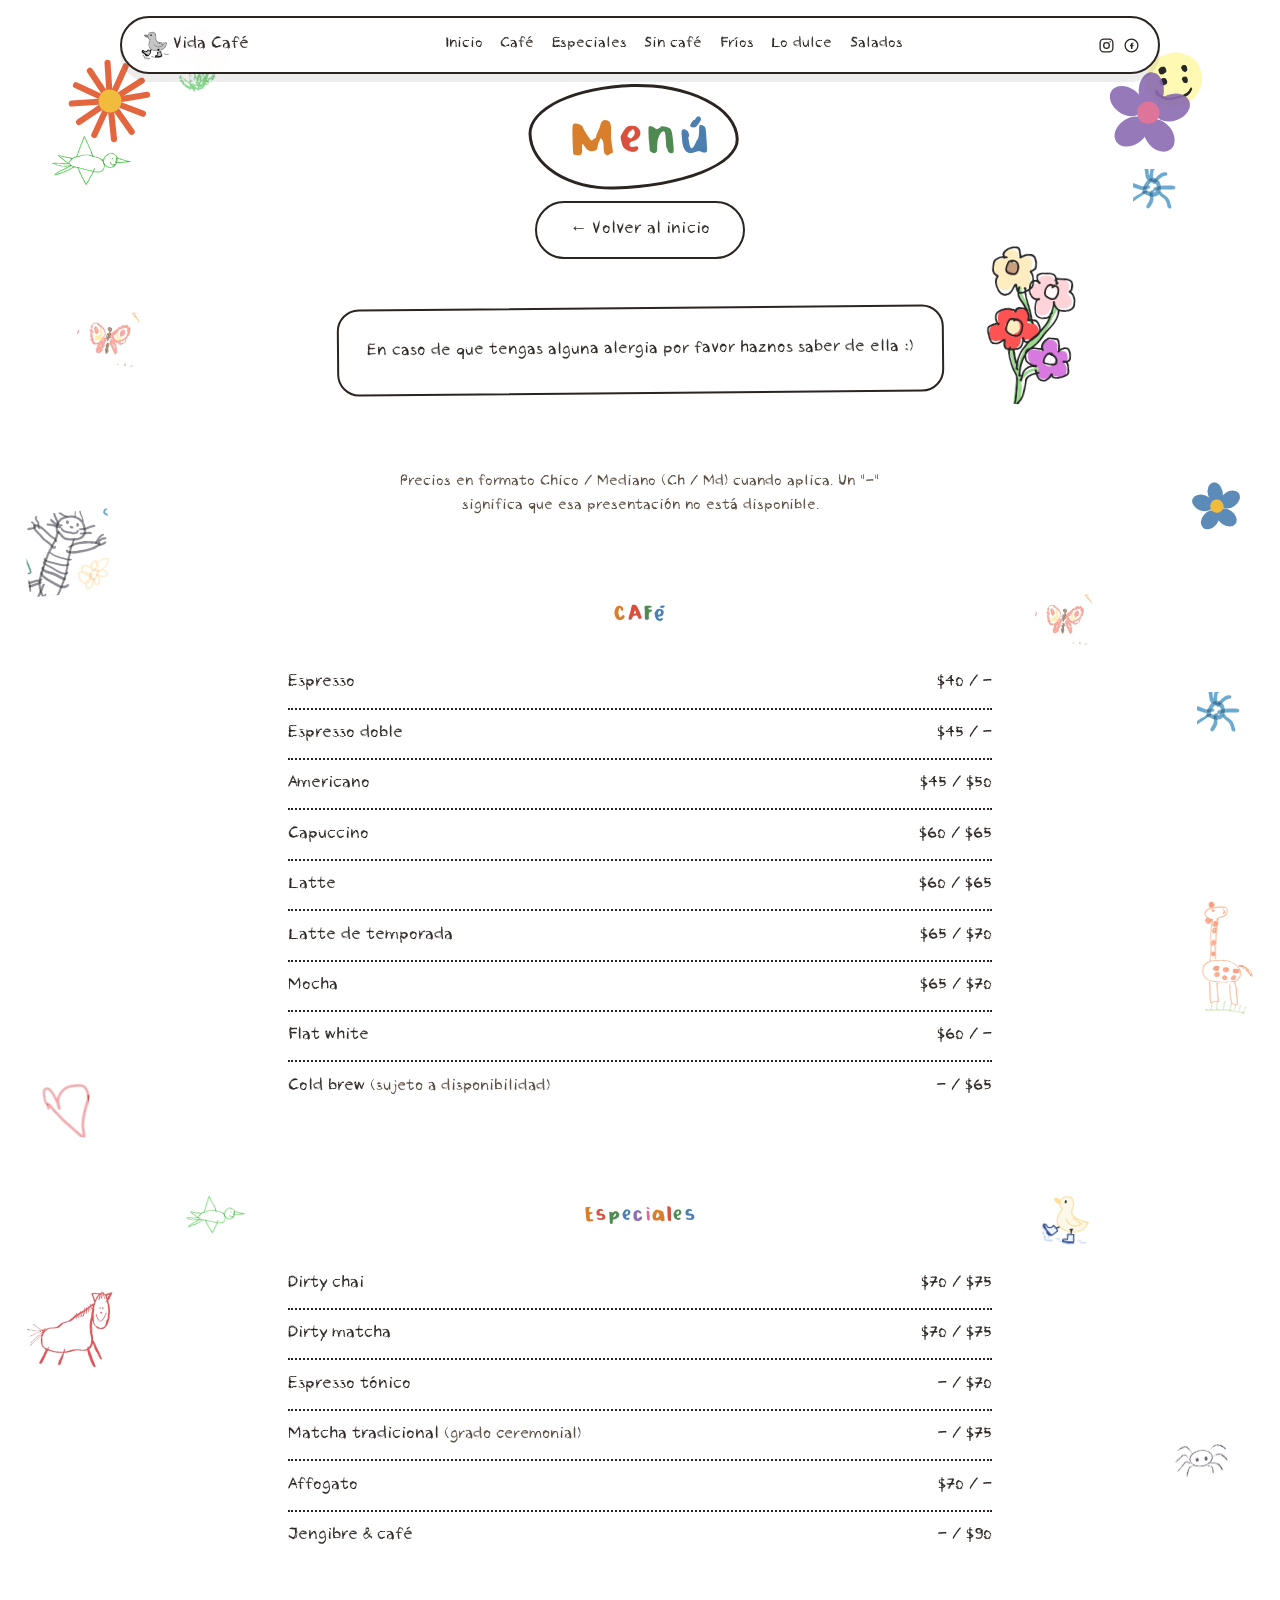
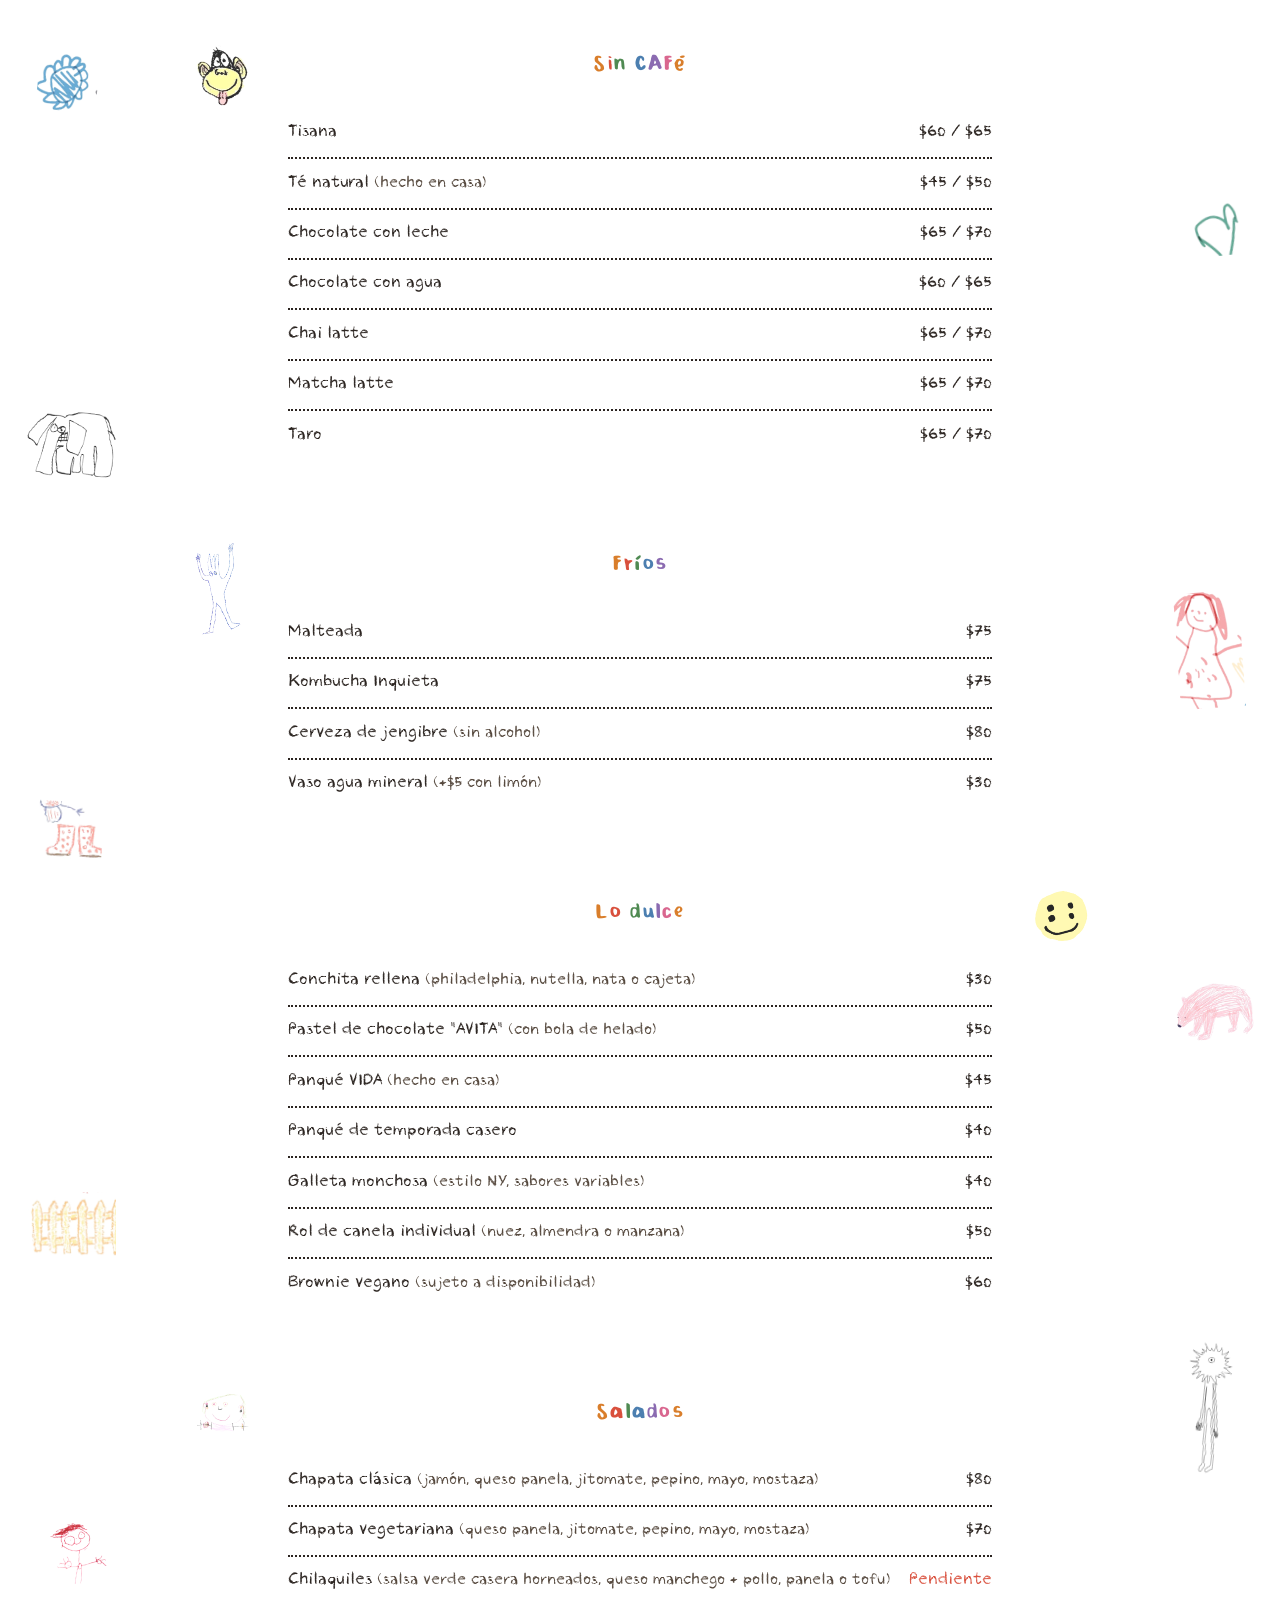
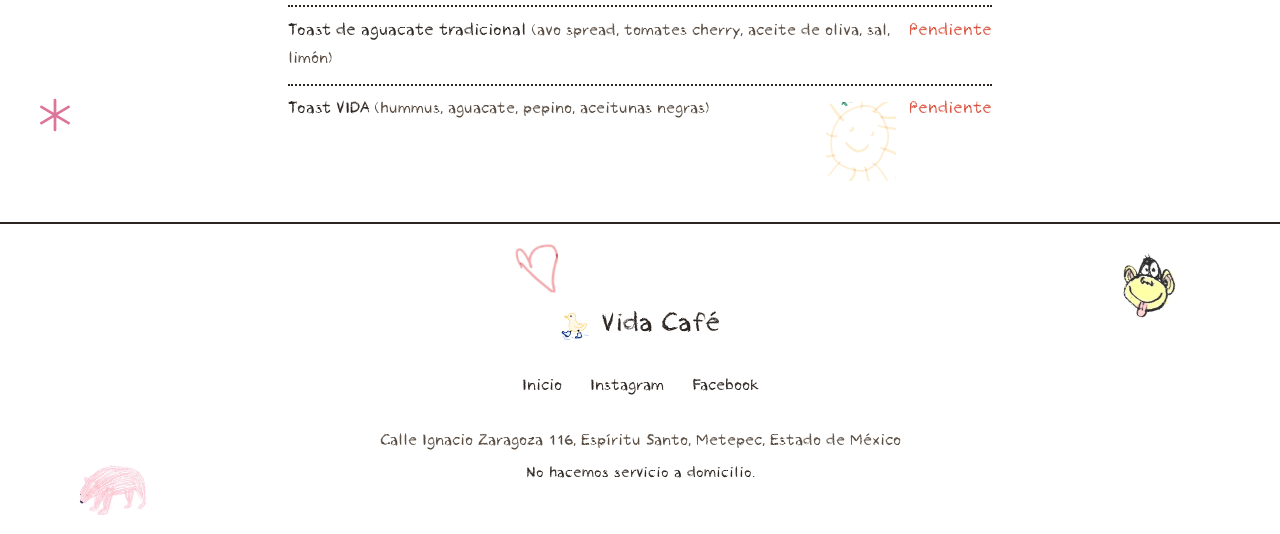
==== menu.html @ b2fe5517 "Primer commit: estructura inicial Vida Café" ====
<!DOCTYPE html>
<html lang="es-MX">
<head>
  <meta charset="UTF-8">
  <meta name="viewport" content="width=device-width, initial-scale=1.0">
  <title>Menú — Vida Café</title>
  <meta name="description" content="Menú completo de Vida Café: café de especialidad, especiales, opciones sin café, bebidas frías, postres y salados en Metepec.">

  <!-- PENDIENTE: actualizar canonical/og:url con el dominio final de Cloudflare Pages -->
  <link rel="canonical" href="https://vidacafe.pages.dev/menu.html">

  <meta property="og:type" content="website">
  <meta property="og:site_name" content="Vida Café">
  <meta property="og:title" content="Menú — Vida Café">
  <meta property="og:description" content="Café de especialidad, especiales, opciones sin café, bebidas frías, postres y salados en Metepec.">
  <meta property="og:url" content="https://vidacafe.pages.dev/menu.html">
  <meta property="og:image" content="https://vidacafe.pages.dev/images/og-preview.jpg">
  <meta property="og:image:width" content="1200">
  <meta property="og:image:height" content="630">
  <meta property="og:locale" content="es_MX">

  <meta name="twitter:card" content="summary_large_image">
  <meta name="twitter:title" content="Menú — Vida Café">
  <meta name="twitter:description" content="Café de especialidad, especiales, opciones sin café, bebidas frías, postres y salados en Metepec.">
  <meta name="twitter:image" content="https://vidacafe.pages.dev/images/og-preview.jpg">

  <link rel="icon" type="image/png" href="images/favicon-pato.png">
  <!-- Precarga de las fuentes locales criticas (cuerpo y titulares) para que
       no se vean un instante con la fuente genérica del sistema antes de
       cargar — ver font-display:block en style.css. -->
  <link rel="preload" href="fonts/CrayonHandRegular2016Demo.ttf" as="font" type="font/ttf" crossorigin>
  <link rel="preload" href="fonts/BoldCrayola-Regular.ttf" as="font" type="font/ttf" crossorigin>
  <link rel="preconnect" href="https://fonts.googleapis.com">
  <link rel="preconnect" href="https://fonts.gstatic.com" crossorigin>
  <link href="https://fonts.googleapis.com/css2?family=Patrick+Hand&family=Permanent+Marker&display=swap" rel="stylesheet">
  <link rel="stylesheet" href="style.css">
</head>
<body>

  <!-- ============ HEADER (nav de categorías del menú) ============ -->
  <header class="site-header" id="site-header">
    <div class="header-inner">
      <a href="index.html" class="logo">
        <img src="images/header-pato-color.png" alt="" class="logo-mark">
        Vida Café
      </a>

      <nav class="main-nav categories-nav" id="main-nav" aria-label="Navegación del menú">
        <ul>
          <li><a href="index.html">Inicio</a></li>
          <li><a href="#cafe">Café</a></li>
          <li><a href="#especiales">Especiales</a></li>
          <li><a href="#sin-cafe">Sin café</a></li>
          <li><a href="#frios">Fríos</a></li>
          <li><a href="#dulce">Lo dulce</a></li>
          <li><a href="#salados">Salados</a></li>
        </ul>
      </nav>

      <nav class="header-social" aria-label="Redes sociales">
        <a href="https://www.instagram.com/vidacafemetepec/" target="_blank" rel="noopener" aria-label="Instagram">
          <svg viewBox="0 0 24 24" fill="none" stroke="currentColor" stroke-width="1.8"><rect x="3" y="3" width="18" height="18" rx="5"/><circle cx="12" cy="12" r="4"/><circle cx="17.3" cy="6.7" r="1" fill="currentColor" stroke="none"/></svg>
        </a>
        <!-- PENDIENTE: confirmar URL exacta de la página de Facebook "Vida Café" -->
        <a href="https://www.facebook.com/vidacafemetepec" target="_blank" rel="noopener" aria-label="Facebook">
          <svg viewBox="0 0 24 24" fill="none" stroke="currentColor" stroke-width="1.8"><circle cx="12" cy="12" r="9"/><path d="M13.8 8.2h-1.3c-.7 0-1.2.5-1.2 1.2v1.6H9.9v2h1.4V17h2v-4h1.4l.2-2h-1.6V9.7c0-.3.2-.5.5-.5h1.1V8.2z" fill="currentColor" stroke="none"/></svg>
        </a>
      </nav>

      <button class="nav-toggle categories-toggle" id="nav-toggle" aria-label="Abrir menú de navegación" aria-expanded="false" aria-controls="main-nav">
        <span></span><span></span><span></span>
      </button>
    </div>
  </header>

  <main>

    <!-- ============ PORTADA DEL MENÚ ============ -->
    <header class="menu-cover">
      <svg class="hero-decor hero-decor--flower-1" viewBox="0 0 120 120" aria-hidden="true">
        <g stroke="#e0562b" stroke-width="8" stroke-linecap="round">
          <line x1="60" y1="60" x2="109" y2="57"/>
          <line x1="60" y1="60" x2="101" y2="81"/>
          <line x1="60" y1="60" x2="84" y2="103"/>
          <line x1="60" y1="60" x2="60" y2="110"/>
          <line x1="60" y1="60" x2="35" y2="102"/>
          <line x1="60" y1="60" x2="17" y2="83"/>
          <line x1="60" y1="60" x2="10" y2="58"/>
          <line x1="60" y1="60" x2="18" y2="35"/>
          <line x1="60" y1="60" x2="38" y2="18"/>
          <line x1="60" y1="60" x2="62" y2="10"/>
          <line x1="60" y1="60" x2="85" y2="17"/>
          <line x1="60" y1="60" x2="104" y2="38"/>
        </g>
        <circle cx="60" cy="60" r="15" fill="#f0b429"/>
      </svg>
      <svg class="hero-decor hero-decor--flower-2" viewBox="0 0 120 120" aria-hidden="true">
        <g fill="#8b6bb1">
          <ellipse cx="60" cy="26" rx="18" ry="26" transform="rotate(-6 60 26)"/>
          <ellipse cx="93" cy="46" rx="19" ry="26" transform="rotate(62 93 46)"/>
          <ellipse cx="80" cy="88" rx="19" ry="26" transform="rotate(132 80 88)"/>
          <ellipse cx="40" cy="88" rx="19" ry="26" transform="rotate(-132 40 88)"/>
          <ellipse cx="27" cy="46" rx="19" ry="26" transform="rotate(-62 27 46)"/>
        </g>
        <circle cx="60" cy="58" r="16" fill="#d9678f"/>
      </svg>
      <img src="images/doodle-flores-rojas.png" alt="" class="site-doodle" style="top:6%; left:12%; width:80px; transform:rotate(-6deg);">
      <img src="images/doodle-ramo-flores.png" alt="" class="site-doodle" style="bottom:4%; right:16%; width:90px; transform:rotate(6deg);">
      <img src="images/doodle-carita-feliz.png" alt="" class="site-doodle" style="top:12%; right:6%; width:60px; transform:rotate(-4deg);">
      <img src="images/doodle-mariposa.png" alt="" class="site-doodle" style="bottom:14%; left:6%; width:60px; transform:rotate(8deg);">
      <img src="images/doodle-pajaro2.png" alt="" class="site-doodle" style="top:32%; left:4%; width:80px; transform:rotate(-3deg);">
      <img src="images/doodle-estrella-azul.png" alt="" class="site-doodle" style="top:40%; right:8%; width:45px;">

      <h1>
        <span class="doodle-word doodle-color-a doodle-shape-3">Menú</span>
      </h1>
      <div class="menu-cover-actions">
        <a class="btn btn-secondary" href="index.html">← Volver al inicio</a>
      </div>

      <div class="callout">
        En caso de que tengas alguna alergia por favor haznos saber de ella :)
      </div>
    </header>

    <!-- ============ MENÚ COMPLETO ============ -->
    <section class="menu">

      <svg class="menu-decor menu-decor--flower" viewBox="0 0 120 120" aria-hidden="true">
        <g fill="#4c7fb0">
          <ellipse cx="60" cy="26" rx="18" ry="26" transform="rotate(-6 60 26)"/>
          <ellipse cx="93" cy="46" rx="19" ry="26" transform="rotate(62 93 46)"/>
          <ellipse cx="80" cy="88" rx="19" ry="26" transform="rotate(132 80 88)"/>
          <ellipse cx="40" cy="88" rx="19" ry="26" transform="rotate(-132 40 88)"/>
          <ellipse cx="27" cy="46" rx="19" ry="26" transform="rotate(-62 27 46)"/>
        </g>
        <circle cx="60" cy="58" r="16" fill="#f0b429"/>
      </svg>
      <svg class="menu-decor menu-decor--star" viewBox="0 0 50 50" fill="none" stroke="#d9678f" stroke-width="4" stroke-linecap="round" aria-hidden="true">
        <path d="M25,3 L25,47 M5,13 L45,37 M45,13 L5,37"/>
      </svg>
      <img src="images/doodle-gato-gris.png" alt="" class="site-doodle" style="top:3%; left:2%; width:85px; transform:rotate(-5deg);">
      <img src="images/doodle-estrella-azul.png" alt="" class="site-doodle" style="top:9%; right:3%; width:45px;">
      <img src="images/doodle-jirafa.png" alt="" class="site-doodle" style="top:16%; right:2%; width:60px; transform:rotate(4deg);">
      <img src="images/doodle-corazon-rojo.png" alt="" class="site-doodle" style="top:22%; left:3%; width:50px; transform:rotate(6deg);">
      <img src="images/doodle-caballo.png" alt="" class="site-doodle" style="top:29%; left:2%; width:90px; transform:rotate(-4deg);">
      <img src="images/doodle-arana.png" alt="" class="site-doodle" style="top:34%; right:4%; width:55px;">
      <img src="images/doodle-flor-azul.png" alt="" class="site-doodle" style="top:41%; left:3%; width:60px; transform:rotate(6deg);">
      <img src="images/doodle-corazon-verde.png" alt="" class="site-doodle" style="top:46%; right:3%; width:50px; transform:rotate(-6deg);">
      <img src="images/doodle-elefante.png" alt="" class="site-doodle" style="top:53%; left:2%; width:90px; transform:rotate(3deg);">
      <img src="images/doodle-nina2.png" alt="" class="site-doodle" style="top:59%; right:3%; width:65px; transform:rotate(-4deg);">
      <img src="images/doodle-botas.png" alt="" class="site-doodle" style="top:66%; left:3%; width:65px; transform:rotate(4deg);">
      <img src="images/doodle-oso.png" alt="" class="site-doodle" style="top:72%; right:2%; width:80px; transform:rotate(-5deg);">
      <img src="images/doodle-cerca.png" alt="" class="site-doodle" style="top:79%; left:2%; width:90px;">
      <img src="images/doodle-criatura-estrella.png" alt="" class="site-doodle" style="top:84%; right:4%; width:45px; transform:rotate(6deg);">
      <img src="images/doodle-autorretrato.png" alt="" class="site-doodle" style="top:90%; left:4%; width:55px; transform:rotate(-4deg);">
      <img src="images/doodle-sol.png" alt="" class="site-doodle" style="top:96%; right:30%; width:70px;">

      <p class="menu-legend">Precios en formato Chico / Mediano (Ch / Md) cuando aplica. Un "—" significa que esa presentación no está disponible.</p>

      <!-- CAFÉ -->
      <div class="menu-category" id="cafe">
        <img src="images/doodle-mariposa.png" alt="" class="site-doodle" style="top:-6px; right:-70px; width:55px; transform:rotate(6deg);">
        <h2>CAFé</h2>
        <ul class="menu-items">
          <li><span class="item-name">Espresso</span><span class="item-price">$40 / —</span></li>
          <li><span class="item-name">Espresso doble</span><span class="item-price">$45 / —</span></li>
          <li><span class="item-name">Americano</span><span class="item-price">$45 / $50</span></li>
          <li><span class="item-name">Capuccino</span><span class="item-price">$60 / $65</span></li>
          <li><span class="item-name">Latte</span><span class="item-price">$60 / $65</span></li>
          <li><span class="item-name">Latte de temporada</span><span class="item-price">$65 / $70</span></li>
          <li><span class="item-name">Mocha</span><span class="item-price">$65 / $70</span></li>
          <li><span class="item-name">Flat white</span><span class="item-price">$60 / —</span></li>
          <li><span class="item-name">Cold brew <em>(sujeto a disponibilidad)</em></span><span class="item-price">— / $65</span></li>
        </ul>
      </div>

      <!-- ESPECIALES -->
      <div class="menu-category" id="especiales">
        <img src="images/doodle-pajaro2.png" alt="" class="site-doodle" style="top:-4px; left:-75px; width:60px; transform:rotate(-6deg);">
        <img src="images/header-pato-color.png" alt="" class="site-doodle" style="top:-4px; right:-70px; width:48px; transform:rotate(8deg);">
        <h2>Especiales</h2>
        <ul class="menu-items">
          <li><span class="item-name">Dirty chai</span><span class="item-price">$70 / $75</span></li>
          <li><span class="item-name">Dirty matcha</span><span class="item-price">$70 / $75</span></li>
          <li><span class="item-name">Espresso tónico</span><span class="item-price">— / $70</span></li>
          <li><span class="item-name">Matcha tradicional <em>(grado ceremonial)</em></span><span class="item-price">— / $75</span></li>
          <li><span class="item-name">Affogato</span><span class="item-price">$70 / —</span></li>
          <li><span class="item-name">Jengibre &amp; café</span><span class="item-price">— / $90</span></li>
        </ul>
      </div>

      <!-- SIN CAFÉ -->
      <div class="menu-category" id="sin-cafe">
        <img src="images/doodle-changuito.png" alt="" class="site-doodle" style="top:-6px; left:-65px; width:55px; transform:rotate(-8deg);">
        <h2>Sin CAFé</h2>
        <ul class="menu-items">
          <li><span class="item-name">Tisana</span><span class="item-price">$60 / $65</span></li>
          <li><span class="item-name">Té natural <em>(hecho en casa)</em></span><span class="item-price">$45 / $50</span></li>
          <li><span class="item-name">Chocolate con leche</span><span class="item-price">$65 / $70</span></li>
          <li><span class="item-name">Chocolate con agua</span><span class="item-price">$60 / $65</span></li>
          <li><span class="item-name">Chai latte</span><span class="item-price">$65 / $70</span></li>
          <li><span class="item-name">Matcha latte</span><span class="item-price">$65 / $70</span></li>
          <li><span class="item-name">Taro</span><span class="item-price">$65 / $70</span></li>
        </ul>
      </div>

      <!-- FRÍOS -->
      <div class="menu-category" id="frios">
        <img src="images/doodle-criatura-azul.png" alt="" class="site-doodle" style="top:-4px; left:-70px; width:50px; transform:rotate(-4deg);">
        <h2>Fríos</h2>
        <ul class="menu-items">
          <li><span class="item-name">Malteada</span><span class="item-price">$75</span></li>
          <li><span class="item-name">Kombucha Inquieta</span><span class="item-price">$75</span></li>
          <li><span class="item-name">Cerveza de jengibre <em>(sin alcohol)</em></span><span class="item-price">$80</span></li>
          <li><span class="item-name">Vaso agua mineral <em>(+$5 con limón)</em></span><span class="item-price">$30</span></li>
        </ul>
      </div>

      <!-- LO DULCE / POSTRES -->
      <div class="menu-category" id="dulce">
        <img src="images/doodle-carita-feliz.png" alt="" class="site-doodle" style="top:-6px; right:-68px; width:55px; transform:rotate(-6deg);">
        <h2>Lo dulce</h2>
        <ul class="menu-items">
          <!-- PENDIENTE: confirmar precio conchita rellena ($25 o $30, dos fuentes distintas) -->
          <li><span class="item-name">Conchita rellena <em>(philadelphia, nutella, nata o cajeta)</em></span><span class="item-price">$30</span></li>
          <li><span class="item-name">Pastel de chocolate "AVITA" <em>(con bola de helado)</em></span><span class="item-price">$50</span></li>
          <li><span class="item-name">Panqué VIDA <em>(hecho en casa)</em></span><span class="item-price">$45</span></li>
          <li><span class="item-name">Panqué de temporada casero</span><span class="item-price">$40</span></li>
          <li><span class="item-name">Galleta monchosa <em>(estilo NY, sabores variables)</em></span><span class="item-price">$40</span></li>
          <li><span class="item-name">Rol de canela individual <em>(nuez, almendra o manzana)</em></span><span class="item-price">$50</span></li>
          <li><span class="item-name">Brownie vegano <em>(sujeto a disponibilidad)</em></span><span class="item-price">$60</span></li>
        </ul>
      </div>

      <!-- SALADOS -->
      <div class="menu-category" id="salados">
        <img src="images/doodle-retrato.png" alt="" class="site-doodle" style="top:-4px; left:-65px; width:55px; transform:rotate(4deg);">
        <h2>Salados</h2>
        <ul class="menu-items">
          <li><span class="item-name">Chapata clásica <em>(jamón, queso panela, jitomate, pepino, mayo, mostaza)</em></span><span class="item-price">$80</span></li>
          <li><span class="item-name">Chapata vegetariana <em>(queso panela, jitomate, pepino, mayo, mostaza)</em></span><span class="item-price">$70</span></li>
          <!-- PENDIENTE: precio Chilaquiles -->
          <li><span class="item-name">Chilaquiles <em>(salsa verde casera horneados, queso manchego + pollo, panela o tofu)</em></span><span class="item-price item-price--pending">Pendiente</span></li>
          <!-- PENDIENTE: precio Toast de aguacate tradicional -->
          <li><span class="item-name">Toast de aguacate tradicional <em>(avo spread, tomates cherry, aceite de oliva, sal, limón)</em></span><span class="item-price item-price--pending">Pendiente</span></li>
          <!-- PENDIENTE: precio Toast VIDA -->
          <li><span class="item-name">Toast VIDA <em>(hummus, aguacate, pepino, aceitunas negras)</em></span><span class="item-price item-price--pending">Pendiente</span></li>
        </ul>
      </div>

    </section>

  </main>

  <!-- ============ FOOTER ============ -->
  <footer class="site-footer">
    <img src="images/doodle-changuito.png" alt="" class="site-doodle" style="top:8%; right:8%; width:60px; transform:rotate(6deg);">
    <img src="images/doodle-oso.png" alt="" class="site-doodle" style="bottom:6%; left:6%; width:70px; transform:rotate(-4deg);">
    <img src="images/doodle-corazon-rojo.png" alt="" class="site-doodle" style="top:6%; left:40%; width:45px; transform:rotate(4deg);">
    <div class="footer-inner">
      <p class="footer-brand">
        <img src="images/header-pato-color.png" alt="" class="logo-mark">
        Vida Café
      </p>
      <nav class="footer-links" aria-label="Enlaces de contacto">
        <ul>
          <li><a href="index.html">Inicio</a></li>
          <li><a href="https://www.instagram.com/vidacafemetepec/" target="_blank" rel="noopener">Instagram</a></li>
          <li><a href="https://www.facebook.com/vidacafemetepec" target="_blank" rel="noopener">Facebook</a></li>
        </ul>
      </nav>
      <p class="footer-address">Calle Ignacio Zaragoza 116, Espíritu Santo, Metepec, Estado de México</p>
      <p class="footer-no-delivery">No hacemos servicio a domicilio.</p>
    </div>
  </footer>

  <script src="script.js"></script>
</body>
</html>
---- style.css ----
/* ==========================================================================
   VIDA CAFÉ — style.css
   Base: blanco y negro puro (fondo, botones, nav, texto, bordes).
   El color SOLO aparece en los dibujos (patos, flores, pinceles, salpicaduras
   de pintura) repartidos por la página — nunca en fondos de UI ni en letras.
   Tipografía: Bold Crayola para títulos/encabezados (h1, h2, h3) — contraste
   con Crayon Hand, que se usa en cuerpo, nav, botones y menú.
   Fallback de Crayon Hand: Patrick Hand (Google Fonts) — solo si no carga.
   Fallback de Bold Crayola: Permanent Marker (Google Fonts) — solo si no carga.
   ========================================================================== */

/* ---------- 0. FUENTES LOCALES ---------- */
@font-face {
  font-family: "Crayon Hand";
  src: url("fonts/CrayonHandRegular2016Demo.ttf") format("truetype");
  font-weight: 400;
  font-style: normal;
  font-display: block;
}

@font-face {
  font-family: "Crayon Kids";
  src: url("fonts/Crayon_Kids_1.ttf") format("truetype");
  font-weight: 400;
  font-style: normal;
  font-display: block;
}

/* La fuente demo "Crayon Hand" trae la coma, el punto y el signo de
   interrogación de cierre dibujados en blanco (glifo vacío, no ausente) —
   así que el navegador no activa el fallback automático para esos
   caracteres. Se parcha con una segunda cara de la MISMA familia,
   restringida por unicode-range, que toma esos glifos puntuales de
   Patrick Hand (mismo look "a mano"). El resto de la puntuación (¿ ! ; : '
   " ( ) & - — / %) sí viene dibujada en Crayon Hand y no se toca. */
@font-face {
  font-family: "Crayon Hand";
  src: url("fonts/PatrickHand-Regular.woff2") format("woff2");
  font-weight: 400;
  font-style: normal;
  font-display: block;
  unicode-range: U+002C, U+002E, U+003F;
}

@font-face {
  font-family: "Bold Crayola";
  src: url("fonts/BoldCrayola-Regular.ttf") format("truetype");
  font-weight: 400;
  font-style: normal;
  font-display: block;
}

/* ---------- 1. VARIABLES ---------- */
:root {
  /* Fondo: blanco puro en todo el sitio */
  --color-bg: #ffffff;
  --color-panel: #ffffff;
  --color-footer: #ffffff;
  --color-border: var(--color-ink);
  --color-hover: rgba(43, 36, 32, 0.06);

  /* Tinta */
  --color-ink: #2b2420;
  --color-ink-soft: #55483d;
  --color-line-blue: #2e6fd9;

  /* Tucurundi (mascota) — trazo azul petróleo, sin relleno */
  --duck-line: #2e6fd9;

  /* Acentos de crayón (bloques de titulares, flores, tarjetas) */
  --accent-yellow: #f0b429;
  --accent-orange: #d97e2b;
  --accent-red: #d9503d;
  --accent-green: #4f8a52;
  --accent-blue: #4c7fb0;
  --accent-purple: #8b6bb1;
  --accent-pink: #d9678f;

  /* Tipografía */
  --font-body: "Crayon Hand", "Patrick Hand", cursive;
  --font-display: "Bold Crayola", "Permanent Marker", cursive;
  --font-icon: "Crayon Kids", cursive;

  /* Espaciado */
  --space-xs: 0.5rem;
  --space-sm: 1rem;
  --space-md: 1.75rem;
  --space-lg: 3rem;
  --space-xl: 5rem;
  --space-2xl: 5.5rem;

  /* Layout */
  --content-max: 1180px;
  --header-gap: 1rem;
  --header-height: 54px;
  --header-clearance: calc(var(--header-height) + var(--header-gap) * 2 + 0.5rem);
  --radius: 10px;
  --radius-lg: 22px;
  --transition: 0.25s ease;
}

/* ---------- 2. RESET / BASE ---------- */
*, *::before, *::after { box-sizing: border-box; }

html {
  scroll-behavior: smooth;
  scroll-padding-top: var(--header-clearance);
}

body {
  margin: 0;
  font-family: var(--font-body);
  color: var(--color-ink);
  background: var(--color-bg);
  line-height: 1.6;
  -webkit-font-smoothing: antialiased;
}

img { max-width: 100%; display: block; }

svg { display: block; }

h1, h2, h3, h4 {
  font-family: var(--font-body);
  font-weight: 400;
  line-height: 1.2;
  margin: 0;
  color: var(--color-ink);
}

/* Titulares en Bold Crayola para que contrasten con Crayon Hand en el
   cuerpo — así ni el texto chico ni el grande se quedan en una sola
   tipografía. */
h1, h2, h3 {
  font-family: var(--font-display);
  font-weight: 400;
  letter-spacing: 0.01em;
}

/* Todos los títulos en Bold Crayola (incluido el del hero) se colorean letra
   por letra desde script.js — cada span.rainbow-letter define su color vía
   JS inline. El "Vida Café" del logo del header queda fuera a propósito:
   se deja en negro (var(--color-ink), heredado de .logo). */

p { margin: 0 0 1em; color: var(--color-ink); }
p:last-child { margin-bottom: 0; }

a { color: inherit; text-decoration: none; }

ul { list-style: none; margin: 0; padding: 0; }

.header-inner,
.footer-inner {
  max-width: var(--content-max);
  margin: 0 auto;
  padding: 0 var(--space-md);
}

section > h2 {
  font-size: clamp(1.9rem, 3.4vw, 2.7rem);
  text-align: center;
  margin-bottom: var(--space-lg);
}

.eyebrow {
  display: block;
  font-size: 1rem;
  letter-spacing: 0.08em;
  text-transform: uppercase;
  color: var(--color-ink);
  margin-bottom: var(--space-xs);
}

.visually-hidden {
  position: absolute;
  width: 1px;
  height: 1px;
  margin: -1px;
  padding: 0;
  overflow: hidden;
  clip: rect(0, 0, 0, 0);
  white-space: nowrap;
  border: 0;
}

/* ---------- 3. TÍTULOS "CIRCULADOS A MANO" (técnica doodle, blanco y negro) ---------- */
/* Cada palabra clave se envuelve en <span class="doodle-word ...">. El
   ::before dibuja un anillo negro irregular y desalineado alrededor —como si
   alguien la hubiera circulado con marcador— nunca un relleno de color: el
   color de la página vive solo en los dibujos, no en las letras. */
.doodle-word {
  position: relative;
  display: inline-block;
  padding: 0.08em 0.3em;
  z-index: 1;
}
.doodle-word::before {
  content: "";
  position: absolute;
  inset: -0.1em -0.2em;
  z-index: -1;
  background: none;
  border: 3px solid var(--color-ink);
}

/* doodle-color-* ya no tiñe nada — se conserva como nombre de clase en el
   HTML para no reescribirlo, pero el color vive solo en los dibujos. */
.doodle-color-a::before, .doodle-color-b::before, .doodle-color-c::before,
.doodle-color-d::before, .doodle-color-e::before, .doodle-color-f::before { background: none; }

.doodle-shape-1::before { border-radius: 62% 38% 55% 45% / 40% 60% 40% 60%; transform: rotate(-3deg) translate(-2%, 6%); }
.doodle-shape-2::before { border-radius: 40% 60% 45% 55% / 55% 45% 60% 40%; transform: rotate(2.5deg) translate(3%, -4%); }
.doodle-shape-3::before { border-radius: 50% 50% 60% 40% / 45% 55% 45% 55%; transform: rotate(-1.5deg) translate(-3%, -3%); }
.doodle-shape-4::before { border-radius: 55% 45% 40% 60% / 60% 40% 55% 45%; transform: rotate(3deg) translate(2%, 5%); }
.doodle-shape-5::before { border-radius: 45% 55% 55% 45% / 40% 60% 45% 55%; transform: rotate(-2deg) translate(0, -5%); }

/* ---------- 4. BOTONES (blanco y negro — el color lo ponen los dibujos alrededor) ---------- */
.btn {
  display: inline-block;
  padding: 0.75em 1.9em;
  border-radius: 999px;
  font-family: var(--font-body);
  font-size: 1.08rem;
  letter-spacing: 0.01em;
  border: 2.5px solid var(--color-ink);
  transition: transform var(--transition), background var(--transition), color var(--transition);
  cursor: pointer;
}

.btn-primary {
  background: var(--color-ink);
  color: #fff;
}
.btn-primary:hover { background: #fff; color: var(--color-ink); transform: rotate(-1deg) translateY(-2px); }

.btn-secondary {
  background: transparent;
  color: var(--color-ink);
}
.btn-secondary:hover {
  background: var(--color-ink);
  color: #fff;
  transform: rotate(1deg) translateY(-2px);
}

/* ---------- 5. HEADER ---------- */
.site-header {
  position: fixed;
  top: var(--header-gap);
  left: 50%;
  transform: translateX(-50%);
  z-index: 100;
  width: calc(100% - 2rem);
  max-width: 1040px;
  border-radius: 999px;
  background: rgba(255, 255, 255, 0.92);
  backdrop-filter: blur(10px);
  -webkit-backdrop-filter: blur(10px);
  border: 2px solid var(--color-ink);
  box-shadow: 0 8px 0 rgba(43, 36, 32, 0.08);
}

.header-inner {
  max-width: none;
  padding: 0 1.1rem;
  height: var(--header-height);
  display: flex;
  align-items: center;
  justify-content: space-between;
  gap: 1.1rem;
}

.logo {
  display: flex;
  align-items: center;
  gap: 0.35rem;
  font-size: 1.05rem;
  color: var(--color-ink);
  flex-shrink: 0;
}
.logo svg, .logo-mark { width: 28px; height: 28px; flex-shrink: 0; object-fit: contain; }
.logo-mark { transform: rotate(-8deg); }
/* El pato a color se repite mucho por el sitio (hero, footer, fichas) — en
   el logo del header (nav) se deja en negro/silueta para que no sea tan
   repetitivo. El del footer se queda a color. */
.site-header .logo-mark { filter: brightness(0); }

.main-nav {
  overflow-x: auto;
  -webkit-overflow-scrolling: touch;
  scrollbar-width: none;
  padding-bottom: 2px;
}
.main-nav::-webkit-scrollbar { display: none; }

.main-nav ul {
  display: flex;
  gap: 1.1rem;
  width: max-content;
  margin: 0 auto;
}

.main-nav a {
  position: relative;
  display: inline-block;
  color: var(--color-ink);
  font-size: 0.92rem;
  white-space: nowrap;
  padding: 0.3em 0;
  transition: color var(--transition);
}
.main-nav a::after {
  content: "";
  position: absolute;
  left: 0;
  right: 100%;
  bottom: -2px;
  height: 2px;
  background: var(--color-ink);
  transition: right var(--transition);
}
.main-nav a:hover::after { right: 0; }

.header-social {
  display: flex;
  align-items: center;
  gap: 0.5rem;
  flex-shrink: 0;
}
.header-social a {
  display: flex;
  color: var(--color-ink);
  transition: color var(--transition), transform var(--transition);
}
.header-social a:hover { color: var(--color-ink); transform: translateY(-1px) rotate(-4deg); opacity: 0.6; }
.header-social svg { width: 17px; height: 17px; }

.nav-toggle {
  display: none;
  flex-direction: column;
  justify-content: center;
  gap: 5px;
  width: 32px;
  height: 32px;
  background: none;
  border: none;
  cursor: pointer;
  padding: 0;
  margin-left: auto;
}
.nav-toggle span {
  display: block;
  width: 100%;
  height: 2.5px;
  background: var(--color-ink);
  border-radius: 2px;
  transition: transform var(--transition), opacity var(--transition);
}
.nav-toggle[aria-expanded="true"] span:nth-child(1) { transform: translateY(7px) rotate(45deg); }
.nav-toggle[aria-expanded="true"] span:nth-child(2) { opacity: 0; }
.nav-toggle[aria-expanded="true"] span:nth-child(3) { transform: translateY(-7px) rotate(-45deg); }

/* ---------- 6. HERO ---------- */
.hero {
  position: relative;
  min-height: 88vh;
  display: flex;
  align-items: center;
  justify-content: center;
  text-align: center;
  padding: var(--header-clearance) var(--space-md) var(--space-md);
  overflow: hidden;
}

.hero-content {
  position: relative;
  z-index: 2;
  max-width: 720px;
}

.hero-mascot {
  width: min(170px, 38vw);
  margin: 0 auto var(--space-xs);
}
.hero-mascot img { width: 100%; height: auto; display: block; }

.hero h1 {
  font-size: clamp(2.1rem, 5vw, 3.2rem);
  margin-bottom: var(--space-xs);
}

.hero-tagline {
  font-size: clamp(1rem, 1.8vw, 1.2rem);
  color: var(--color-ink-soft);
  margin-bottom: var(--space-sm);
}

.hero-actions {
  display: flex;
  gap: var(--space-sm);
  justify-content: center;
  flex-wrap: wrap;
  margin-bottom: var(--space-xs);
}

.hero-rating {
  display: inline-flex;
  align-items: center;
  gap: 0.4em;
  font-size: 1.02rem;
  color: var(--color-ink-soft);
}
.hero-rating strong { color: var(--color-ink); }

.hero-decor {
  position: absolute;
  z-index: 1;
  opacity: 0.9;
  pointer-events: none;
}

/* Recortes de dibujos infantiles (crayón/plumón) tomados de las hojas de
   referencia — se colocan sueltos, como stickers, alrededor de la página.
   Cada instancia fija su propio tamaño/posición/rotación por style inline. */
.site-doodle {
  position: absolute;
  z-index: 0;
  opacity: 0.85;
  pointer-events: none;
}

/* Tucurundi asomándose sobre el borde de una ficha/tarjeta — a diferencia
   del resto de los .site-doodle, va encima (z-index más alto) y a opacidad
   completa, como si de verdad estuviera parado ahí. */
.mascot-climb { opacity: 1; z-index: 2; }
.hero-decor--flower-1 { top: 13%; left: 5%; width: 92px; transform: rotate(-6deg); }
.hero-decor--flower-2 { top: 17%; right: 7%; width: 84px; transform: rotate(8deg); }
.hero-decor--flower-3 { bottom: 8%; left: 11%; width: 70px; transform: rotate(4deg); }
.hero-decor--star { bottom: 16%; right: 11%; width: 48px; }
.hero-decor--splatter { top: 42%; left: 3%; width: 38px; }

.hero-actions {
  position: relative;
  align-items: center;
  margin-top: 2.6rem;
}
.hero-brush {
  position: absolute;
  top: -2.7rem;
  left: 14%;
  width: 50px;
  height: auto;
  transform: rotate(-14deg);
}

/* ---------- 7. SOBRE NOSOTROS ---------- */
.about {
  padding: var(--space-2xl) var(--space-md);
  background: var(--color-bg);
  position: relative;
  overflow: hidden;
}
.about-decor { position: absolute; z-index: 0; opacity: 0.9; pointer-events: none; }
.about-decor--flower-1 { top: 4%; left: 3%; width: 56px; transform: rotate(-8deg); }
.about-decor--star { bottom: 6%; left: 6%; width: 34px; }
.about-decor--flower-2 { bottom: 3%; right: 4%; width: 60px; transform: rotate(10deg); }

.about-card {
  max-width: 760px;
  margin: 0 auto;
  text-align: center;
}

.about-text h2 {
  font-size: clamp(2rem, 3.4vw, 2.6rem);
  margin-bottom: var(--space-md);
}

.about-text p {
  font-size: 1.12rem;
  line-height: 1.85;
  color: var(--color-ink);
}
.about-text p + p { margin-top: 1em; }

.about-photo {
  max-width: 1080px;
  margin: var(--space-xl) auto 0;
  border: 2.5px solid var(--color-ink);
  border-radius: var(--radius-lg);
  overflow: hidden;
  transform: rotate(-0.6deg);
  background: var(--color-panel);
  min-height: 260px;
  display: flex;
  align-items: center;
  justify-content: center;
  padding: var(--space-lg);
  text-align: center;
  color: var(--color-ink-soft);
  font-size: 1.05rem;
}

/* ---------- 8. TALLERES Y EVENTOS ---------- */
.talleres {
  padding: var(--space-2xl) var(--space-md);
  background: var(--color-panel);
  position: relative;
  overflow: hidden;
}

.talleres-duck {
  position: absolute;
  top: 6%;
  right: 4%;
  width: 130px;
  opacity: 0.9;
  transform: scaleX(-1) rotate(4deg);
  pointer-events: none;
}
@media (max-width: 900px) {
  .talleres-duck { display: none; }
}

.talleres-grid {
  max-width: var(--content-max);
  margin: 0 auto;
  display: flex;
  flex-wrap: wrap;
  justify-content: center;
  gap: var(--space-md);
}

.taller-card {
  position: relative;
  width: 300px;
  padding: var(--space-md);
  background: var(--color-bg);
  border: 2.5px solid var(--color-ink);
  border-radius: var(--radius-lg);
  transition: transform var(--transition);
}
.taller-card:nth-child(odd) { transform: rotate(-1.1deg); }
.taller-card:nth-child(even) { transform: rotate(1.1deg); }
.taller-card:hover { transform: rotate(0deg) translateY(-4px); }

.taller-card svg { width: 52px; height: 52px; margin-bottom: var(--space-sm); }

.taller-card h3 {
  font-size: 1.35rem;
  margin-bottom: 0.4em;
}

.taller-card p {
  font-size: 1.02rem;
  color: var(--color-ink-soft);
  line-height: 1.7;
}

.talleres-photo {
  position: relative;
  max-width: var(--content-max);
  margin: var(--space-xl) auto 0;
  border: 2.5px solid var(--color-ink);
  border-radius: var(--radius-lg);
  background: var(--color-bg);
  min-height: 220px;
  display: flex;
  align-items: center;
  justify-content: center;
  padding: var(--space-lg);
  text-align: center;
  color: var(--color-ink-soft);
  font-size: 1.05rem;
  transform: rotate(0.5deg);
}


/* ---------- 9. TEASER DE MENÚ (index.html) ---------- */
.menu-teaser {
  padding: var(--space-2xl) var(--space-md);
  background: var(--color-bg);
  text-align: center;
  position: relative;
  overflow: hidden;
}
.menu-teaser-decor { position: absolute; z-index: 0; opacity: 0.9; pointer-events: none; }
.menu-teaser-decor--flower-1 { top: 8%; left: 6%; width: 58px; transform: rotate(6deg); }
.menu-teaser-decor--splatter { top: 12%; right: 9%; width: 34px; transform: rotate(-10deg); }
.menu-teaser-decor--star { bottom: 8%; right: 12%; width: 40px; }

/* ---------- 10. MENÚ COMPLETO (menu.html) ---------- */
.menu-cover {
  position: relative;
  min-height: 28vh;
  display: flex;
  flex-direction: column;
  align-items: center;
  justify-content: center;
  text-align: center;
  padding: var(--header-clearance) var(--space-md) var(--space-md);
  overflow: hidden;
}

.menu-cover h1 {
  font-size: clamp(2.6rem, 6vw, 4.2rem);
  margin-bottom: var(--space-sm);
  position: relative;
  z-index: 2;
}

.menu-cover-actions {
  display: flex;
  gap: var(--space-sm);
  justify-content: center;
  flex-wrap: wrap;
  position: relative;
  z-index: 2;
}

.callout {
  max-width: 760px;
  margin: var(--space-lg) auto 0;
  padding: var(--space-md);
  background: var(--color-panel);
  border: 2.5px solid var(--color-ink);
  border-radius: var(--radius-lg);
  text-align: center;
  font-size: 1.05rem;
  transform: rotate(-0.5deg);
  position: relative;
  z-index: 2;
}
.callout strong { color: var(--color-ink); }

.menu {
  padding: var(--space-lg) 0 var(--space-2xl);
  background: var(--color-bg);
  position: relative;
  overflow: hidden;
}
.menu-decor { position: absolute; z-index: 0; opacity: 0.9; pointer-events: none; }
.menu-decor--flower { top: 2%; right: 3%; width: 50px; transform: rotate(-7deg); }
.menu-decor--star { bottom: 3%; left: 3%; width: 34px; }

.menu-category {
  position: relative;
  max-width: 760px;
  margin: 0 auto var(--space-2xl);
  padding: 0 var(--space-md);
  scroll-margin-top: var(--header-clearance);
}
.menu-category:last-child { margin-bottom: 0; }

.menu-category h2 {
  font-size: 1.7rem;
  color: var(--color-ink);
  text-align: center;
  margin-bottom: var(--space-md);
}

.menu-note {
  text-align: center;
  color: var(--color-ink-soft);
  font-size: 1.02rem;
}

.menu-items li {
  display: flex;
  align-items: baseline;
  gap: var(--space-sm);
  padding: 0.65em 0;
  border-bottom: 2px dotted var(--color-border);
}
.menu-items li:last-child { border-bottom: none; }

.item-name {
  font-size: 1.08rem;
  flex: 1;
  color: var(--color-ink);
}
.item-name em {
  font-style: normal;
  color: var(--color-ink-soft);
  font-size: 0.9em;
}

.item-price {
  font-size: 1.08rem;
  color: var(--color-ink);
  white-space: nowrap;
}
.item-price--pending {
  color: var(--accent-red);
}

.menu-legend {
  text-align: center;
  color: var(--color-ink-soft);
  font-size: 0.95rem;
  max-width: 500px;
  margin: 0 auto var(--space-xl);
}

/* ---------- 11. UBICACIÓN ---------- */
.location {
  padding: var(--space-2xl) var(--space-md);
  background: var(--color-panel);
  position: relative;
  overflow: hidden;
}
.location-decor { position: absolute; z-index: 0; opacity: 0.9; pointer-events: none; }
.location-decor--flower { top: 5%; right: 5%; width: 54px; transform: rotate(-9deg); }
.location-decor--splatter { bottom: 6%; left: 4%; width: 32px; transform: rotate(14deg); }

.location-grid {
  max-width: var(--content-max);
  margin: 0 auto var(--space-xl);
  display: grid;
  grid-template-columns: repeat(3, 1fr);
  gap: var(--space-md);
}

.location-card {
  position: relative;
  background: var(--color-bg);
  border: 2.5px solid var(--color-ink);
  border-radius: var(--radius-lg);
  padding: var(--space-xl) var(--space-lg);
  text-align: center;
  min-height: 220px;
  display: flex;
  flex-direction: column;
  justify-content: center;
}
.location-card:nth-child(1) { transform: rotate(-0.8deg); }
.location-card:nth-child(2) { transform: rotate(0.6deg); }
.location-card:nth-child(3) { transform: rotate(-0.4deg); }

.location-card h3 {
  font-size: 1.55rem;
  color: var(--color-ink);
  margin-bottom: var(--space-sm);
}

.location-card address,
.location-card p {
  font-style: normal;
  font-size: 1.15rem;
  line-height: 1.8;
  color: var(--color-ink);
}

.location-card .btn { margin-top: var(--space-sm); }

.location-map {
  max-width: var(--content-max);
  margin: 0 auto;
  border: 2.5px solid var(--color-ink);
  border-radius: var(--radius-lg);
  overflow: hidden;
}

.location-map iframe {
  width: 100%;
  border: 0;
  display: block;
}

/* ---------- 12. CONTACTO ---------- */
.contacto {
  padding: var(--space-2xl) var(--space-md);
  background: var(--color-bg);
  text-align: center;
  position: relative;
  overflow: hidden;
}
.contacto-decor { position: absolute; z-index: 0; opacity: 0.9; pointer-events: none; }
.contacto-decor--flower { top: 6%; left: 5%; width: 52px; transform: rotate(8deg); }
.contacto-decor--star { bottom: 8%; right: 6%; width: 36px; }

.contacto-links {
  max-width: 480px;
  margin: 0 auto var(--space-lg);
  display: flex;
  flex-direction: column;
  gap: var(--space-sm);
}

.contacto-link {
  display: flex;
  align-items: center;
  gap: var(--space-sm);
  padding: var(--space-sm) var(--space-md);
  border: 2.5px solid var(--color-ink);
  border-radius: var(--radius-lg);
  font-size: 1.1rem;
  transition: transform var(--transition), background var(--transition);
}
.contacto-link:hover { background: var(--color-hover); transform: translateY(-2px); }
.contacto-link svg { width: 26px; height: 26px; flex-shrink: 0; }

.contacto-pending {
  color: var(--color-ink-soft);
  font-size: 0.95rem;
}

/* ---------- 13. FOOTER ---------- */
.site-footer {
  position: relative;
  overflow: hidden;
  background: var(--color-footer);
  color: var(--color-ink);
  padding: var(--space-xl) var(--space-md) var(--space-lg);
  border-top: 2.5px solid var(--color-ink);
}

.footer-splatter { position: absolute; width: 34px; opacity: 0.85; pointer-events: none; }
.footer-splatter--a { top: 14%; left: 8%; transform: rotate(-12deg); }
.footer-splatter--b { bottom: 12%; right: 9%; transform: rotate(20deg); }
@media (max-width: 600px) { .footer-splatter { display: none; } }

.footer-inner {
  text-align: center;
}

.footer-brand {
  display: inline-flex;
  align-items: center;
  gap: 0.5em;
  font-size: 1.7rem;
  margin-bottom: var(--space-md);
}
.footer-brand svg { width: 40px; height: 40px; }

.footer-links ul {
  display: flex;
  justify-content: center;
  flex-wrap: wrap;
  gap: var(--space-md);
  margin-bottom: var(--space-md);
}

.footer-links a {
  font-size: 1rem;
  transition: color var(--transition);
}
.footer-links a:hover { opacity: 0.6; }

.footer-address {
  font-size: 0.98rem;
  color: var(--color-ink-soft);
  margin-bottom: var(--space-xs);
}

.footer-no-delivery {
  font-size: 0.92rem;
  color: var(--color-ink);
  font-weight: 500;
}

/* ---------- 14. RESPONSIVE ---------- */
@media (max-width: 900px) {
  .location-grid { grid-template-columns: 1fr; max-width: 480px; }
}

@media (max-width: 760px) {
  :root {
    --header-height: 60px;
    --header-gap: 0.75rem;
  }

  .site-header { width: calc(100% - 1.25rem); border-radius: 20px; }

  /* En vez de escondernas, las redes se recorren junto al botón de
     hamburguesa (a su izquierda) — más chicas para que quepan. */
  .header-social { margin-left: auto; gap: 0.5rem; margin-right: 0.6rem; }
  .header-social svg { width: 15px; height: 15px; }

  .nav-toggle { display: flex; }

  .main-nav {
    position: fixed;
    top: calc(var(--header-gap) + var(--header-height) + 0.5rem);
    left: 50%;
    transform: translateX(-50%);
    width: calc(100% - 1.25rem);
    max-height: calc(100vh - var(--header-clearance));
    overflow-y: auto;
    background: rgba(255, 255, 255, 0.98);
    border: 2px solid var(--color-ink);
    border-radius: 16px;
    opacity: 0;
    visibility: hidden;
    pointer-events: none;
    transition: opacity var(--transition), visibility var(--transition);
  }

  .main-nav.is-open {
    opacity: 1;
    visibility: visible;
    pointer-events: auto;
  }

  .main-nav ul {
    flex-direction: column;
    gap: 0;
    width: 100%;
    padding: var(--space-sm) var(--space-md);
  }

  .main-nav a {
    display: block;
    padding: 0.85em 0;
    font-size: 1.1rem;
    border-bottom: 1.5px dotted var(--color-border);
  }
  .main-nav a::after { display: none; }

  .header-inner { gap: 0.5rem; }

  section > h2 { margin-bottom: var(--space-md); }

  /* Nav de categorías del menú: se queda como barra deslizable en vez de
     esconderse detrás del botón de hamburguesa, igual que en escritorio. */
  .categories-toggle { display: none; }

  .categories-nav {
    position: static;
    width: auto;
    max-height: none;
    overflow-x: auto;
    overflow-y: visible;
    background: none;
    border: none;
    border-radius: 0;
    opacity: 1;
    visibility: visible;
    pointer-events: auto;
    transform: none;
    flex: 1 1 auto;
    min-width: 0;
  }

  .categories-nav ul {
    flex-direction: row;
    gap: var(--space-md);
    width: max-content;
    padding: 0;
  }

  .categories-nav a {
    display: inline-block;
    padding: 0.3em 0;
    font-size: 0.95rem;
    border-bottom: none;
  }

  /* Los dibujitos/flores decorativos sueltos se ven bien en pantallas anchas,
     pero en móvil (donde todo se apila y hay poco margen) terminan encima
     del texto y las fotos del pato. Se esconden aquí — los patos "mascota"
     que caminan sobre las fichas (Talleres de arte, Horario) se quedan,
     porque van pegados a su propia tarjeta y no dependen del ancho de
     pantalla. */
  .hero-decor,
  .about-decor,
  .menu-teaser-decor,
  .location-decor,
  .contacto-decor,
  .menu-decor,
  .site-doodle:not(.mascot-climb) {
    display: none;
  }

  /* El lápiz decorativo del hero quedaba encima del botón "Ver ubicación y
     horario" en pantallas angostas — se esconde igual que el resto. */
  .hero-brush { display: none; }

  /* El pato parado en la ficha de Horario rozaba el título en móvil —
     se recorre un poco más arriba para dejarle aire. */
  .location-card .mascot-climb { top: -8px; }
}

/* ---------- 15. IMPRESIÓN (menu.html → PDF) ---------- */
@media print {
  .site-header,
  .nav-toggle,
  .menu-cover-actions,
  .site-footer { display: none !important; }

  body { background: #fff; color: #111; }

  .menu-cover { min-height: auto; background: none !important; padding: 0 0 1.5rem; }
  .menu-cover h1 { color: #111; }

  .menu { background: #fff; padding: 0; }
  .menu-category { page-break-inside: avoid; max-width: 100%; }
  .item-price, .menu-category h2 { color: #722f1d; }
  .menu-items li { border-bottom-color: rgba(0,0,0,0.15); }
  .item-name { color: #111; }
}
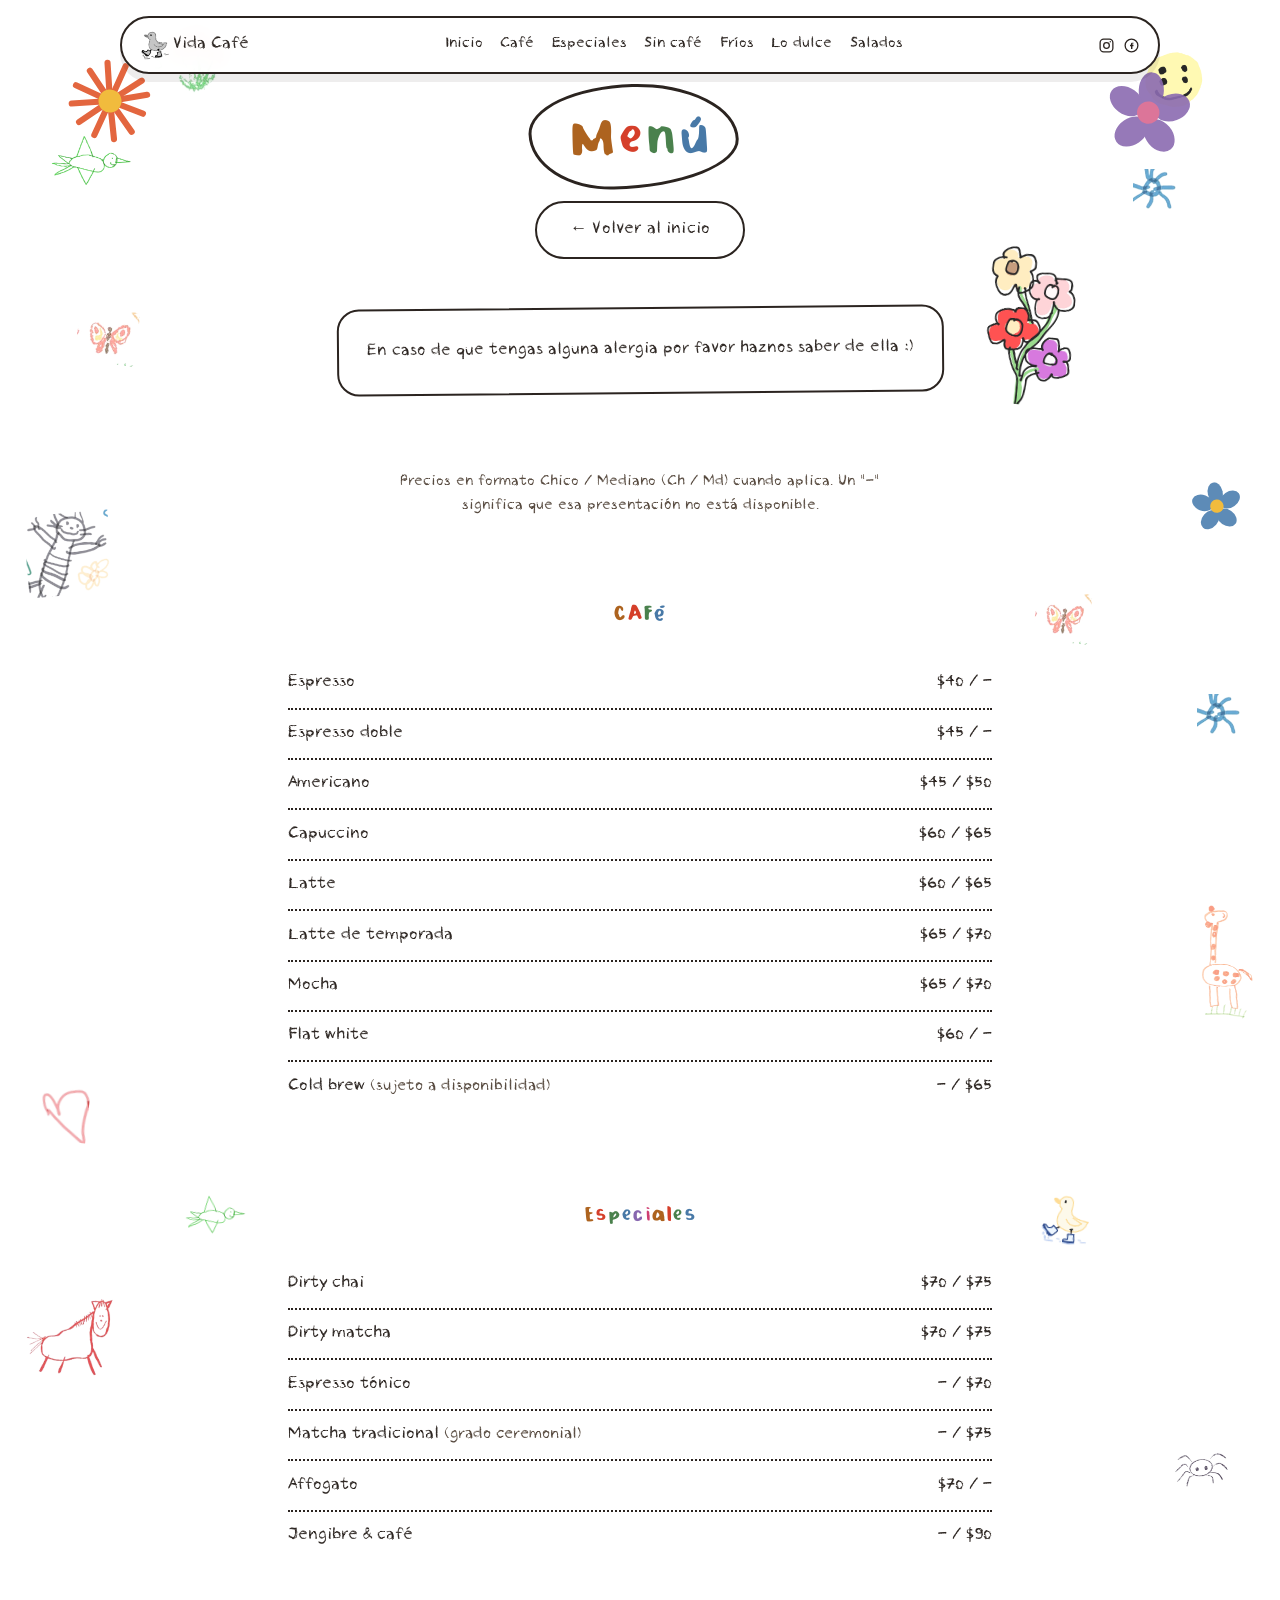
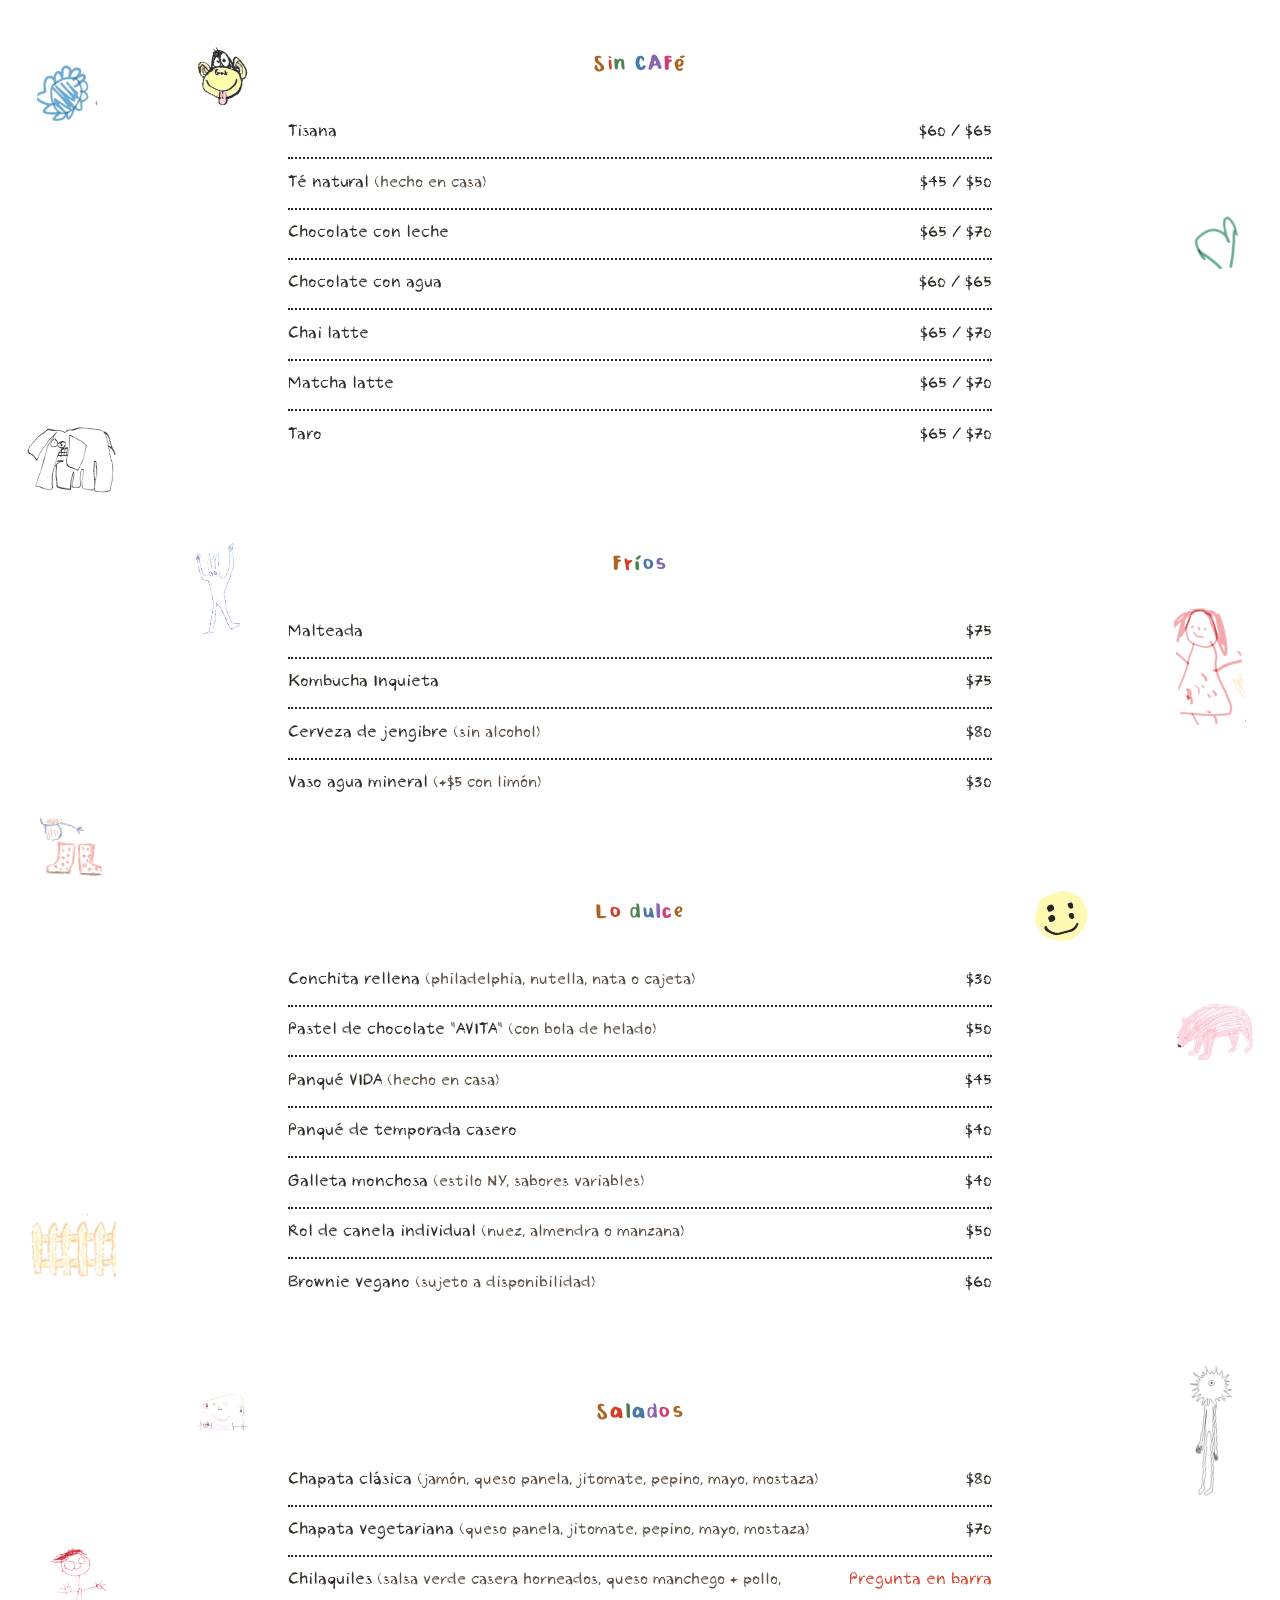
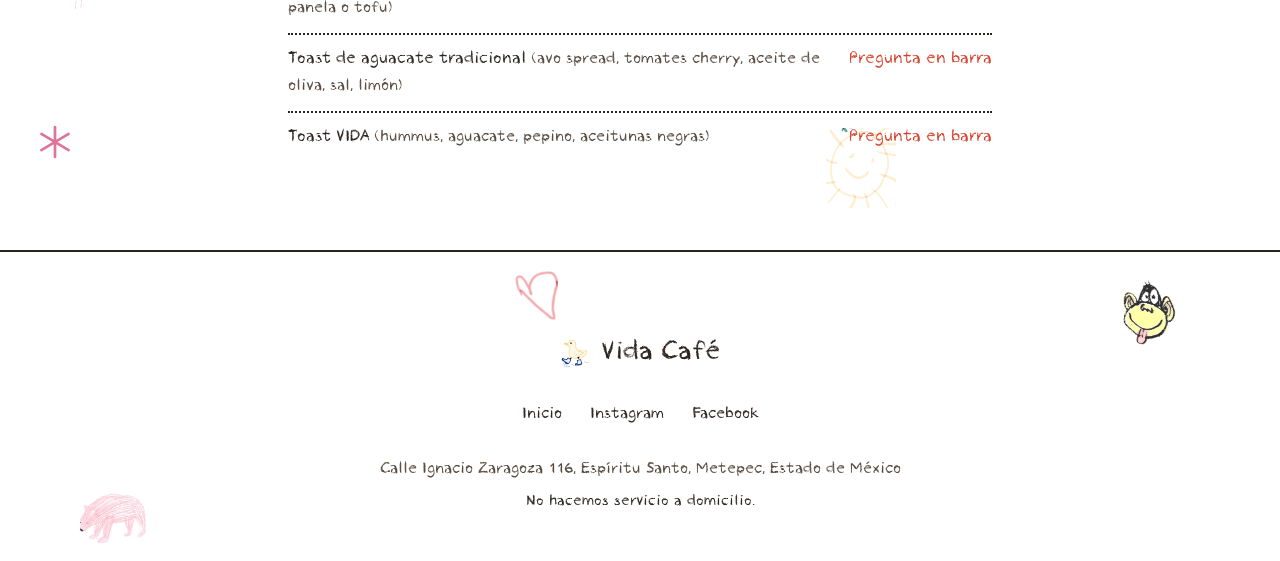
==== commit 98e2e054: "Corrige bugs de accesibilidad/responsive y confirma horario y precios pendientes - Traslape del pato" ====
--- a/menu.html
+++ b/menu.html
@@ -6,15 +6,14 @@
   <title>Menú — Vida Café</title>
   <meta name="description" content="Menú completo de Vida Café: café de especialidad, especiales, opciones sin café, bebidas frías, postres y salados en Metepec.">
 
-  <!-- PENDIENTE: actualizar canonical/og:url con el dominio final de Cloudflare Pages -->
-  <link rel="canonical" href="https://vidacafe.pages.dev/menu.html">
+  <link rel="canonical" href="https://vida-cafe.a01771796.workers.dev/menu.html">
 
   <meta property="og:type" content="website">
   <meta property="og:site_name" content="Vida Café">
   <meta property="og:title" content="Menú — Vida Café">
   <meta property="og:description" content="Café de especialidad, especiales, opciones sin café, bebidas frías, postres y salados en Metepec.">
-  <meta property="og:url" content="https://vidacafe.pages.dev/menu.html">
-  <meta property="og:image" content="https://vidacafe.pages.dev/images/og-preview.jpg">
+  <meta property="og:url" content="https://vida-cafe.a01771796.workers.dev/menu.html">
+  <meta property="og:image" content="https://vida-cafe.a01771796.workers.dev/images/og-preview.jpg">
   <meta property="og:image:width" content="1200">
   <meta property="og:image:height" content="630">
   <meta property="og:locale" content="es_MX">
@@ -22,7 +21,7 @@
   <meta name="twitter:card" content="summary_large_image">
   <meta name="twitter:title" content="Menú — Vida Café">
   <meta name="twitter:description" content="Café de especialidad, especiales, opciones sin café, bebidas frías, postres y salados en Metepec.">
-  <meta name="twitter:image" content="https://vidacafe.pages.dev/images/og-preview.jpg">
+  <meta name="twitter:image" content="https://vida-cafe.a01771796.workers.dev/images/og-preview.jpg">
 
   <link rel="icon" type="image/png" href="images/favicon-pato.png">
   <!-- Precarga de las fuentes locales criticas (cuerpo y titulares) para que
@@ -67,7 +66,7 @@
         </a>
       </nav>
 
-      <button class="nav-toggle categories-toggle" id="nav-toggle" aria-label="Abrir menú de navegación" aria-expanded="false" aria-controls="main-nav">
+      <button type="button" class="nav-toggle categories-toggle" id="nav-toggle" aria-label="Abrir menú de navegación" aria-expanded="false" aria-controls="main-nav">
         <span></span><span></span><span></span>
       </button>
     </div>
@@ -241,11 +240,11 @@
           <li><span class="item-name">Chapata clásica <em>(jamón, queso panela, jitomate, pepino, mayo, mostaza)</em></span><span class="item-price">$80</span></li>
           <li><span class="item-name">Chapata vegetariana <em>(queso panela, jitomate, pepino, mayo, mostaza)</em></span><span class="item-price">$70</span></li>
           <!-- PENDIENTE: precio Chilaquiles -->
-          <li><span class="item-name">Chilaquiles <em>(salsa verde casera horneados, queso manchego + pollo, panela o tofu)</em></span><span class="item-price item-price--pending">Pendiente</span></li>
+          <li><span class="item-name">Chilaquiles <em>(salsa verde casera horneados, queso manchego + pollo, panela o tofu)</em></span><span class="item-price item-price--pending">Pregunta en barra</span></li>
           <!-- PENDIENTE: precio Toast de aguacate tradicional -->
-          <li><span class="item-name">Toast de aguacate tradicional <em>(avo spread, tomates cherry, aceite de oliva, sal, limón)</em></span><span class="item-price item-price--pending">Pendiente</span></li>
+          <li><span class="item-name">Toast de aguacate tradicional <em>(avo spread, tomates cherry, aceite de oliva, sal, limón)</em></span><span class="item-price item-price--pending">Pregunta en barra</span></li>
           <!-- PENDIENTE: precio Toast VIDA -->
-          <li><span class="item-name">Toast VIDA <em>(hummus, aguacate, pepino, aceitunas negras)</em></span><span class="item-price item-price--pending">Pendiente</span></li>
+          <li><span class="item-name">Toast VIDA <em>(hummus, aguacate, pepino, aceitunas negras)</em></span><span class="item-price item-price--pending">Pregunta en barra</span></li>
         </ul>
       </div>
 
--- a/style.css
+++ b/style.css
@@ -70,7 +70,7 @@
   /* Acentos de crayón (bloques de titulares, flores, tarjetas) */
   --accent-yellow: #f0b429;
   --accent-orange: #d97e2b;
-  --accent-red: #d9503d;
+  --accent-red: #d53f2a;
   --accent-green: #4f8a52;
   --accent-blue: #4c7fb0;
   --accent-purple: #8b6bb1;
@@ -406,6 +406,8 @@
 .hero-rating {
   display: inline-flex;
   align-items: center;
+  justify-content: center;
+  flex-wrap: wrap;
   gap: 0.4em;
   font-size: 1.02rem;
   color: var(--color-ink-soft);
@@ -976,9 +978,12 @@
      horario" en pantallas angostas — se esconde igual que el resto. */
   .hero-brush { display: none; }
 
-  /* El pato parado en la ficha de Horario rozaba el título en móvil —
-     se recorre un poco más arriba para dejarle aire. */
-  .location-card .mascot-climb { top: -8px; }
+  /* El pato de la ficha de Horario se traslapaba con "Ubicación y horario"
+     en móvil. El ajuste anterior (top: -8px) nunca surtía efecto porque el
+     inline style="top:0" del <img> le gana en especificidad a cualquier
+     regla de clase. El fix real es que el <img> ahora sube menos (ver su
+     translateY inline) más este margen extra de aire arriba de las fichas. */
+  .location-grid { margin-top: 0.75rem; }
 }
 
 /* ---------- 15. IMPRESIÓN (menu.html → PDF) ---------- */
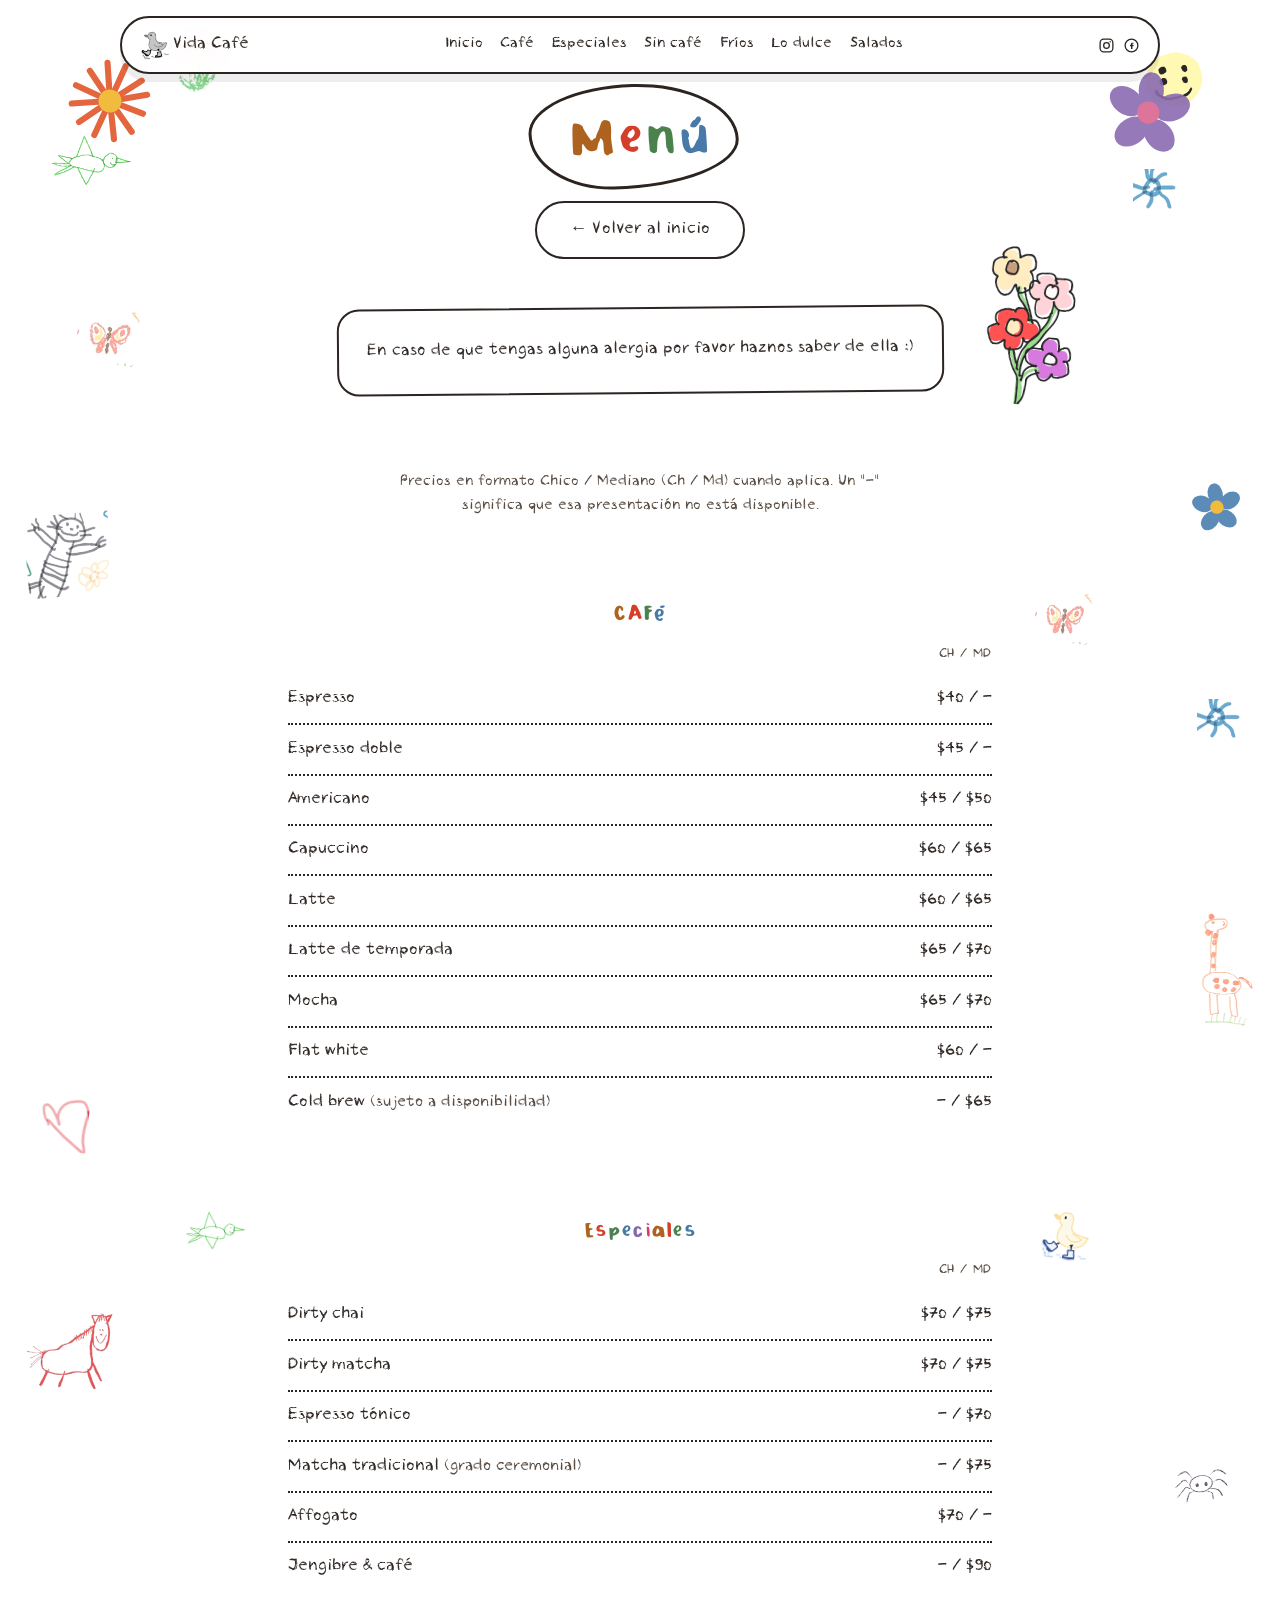
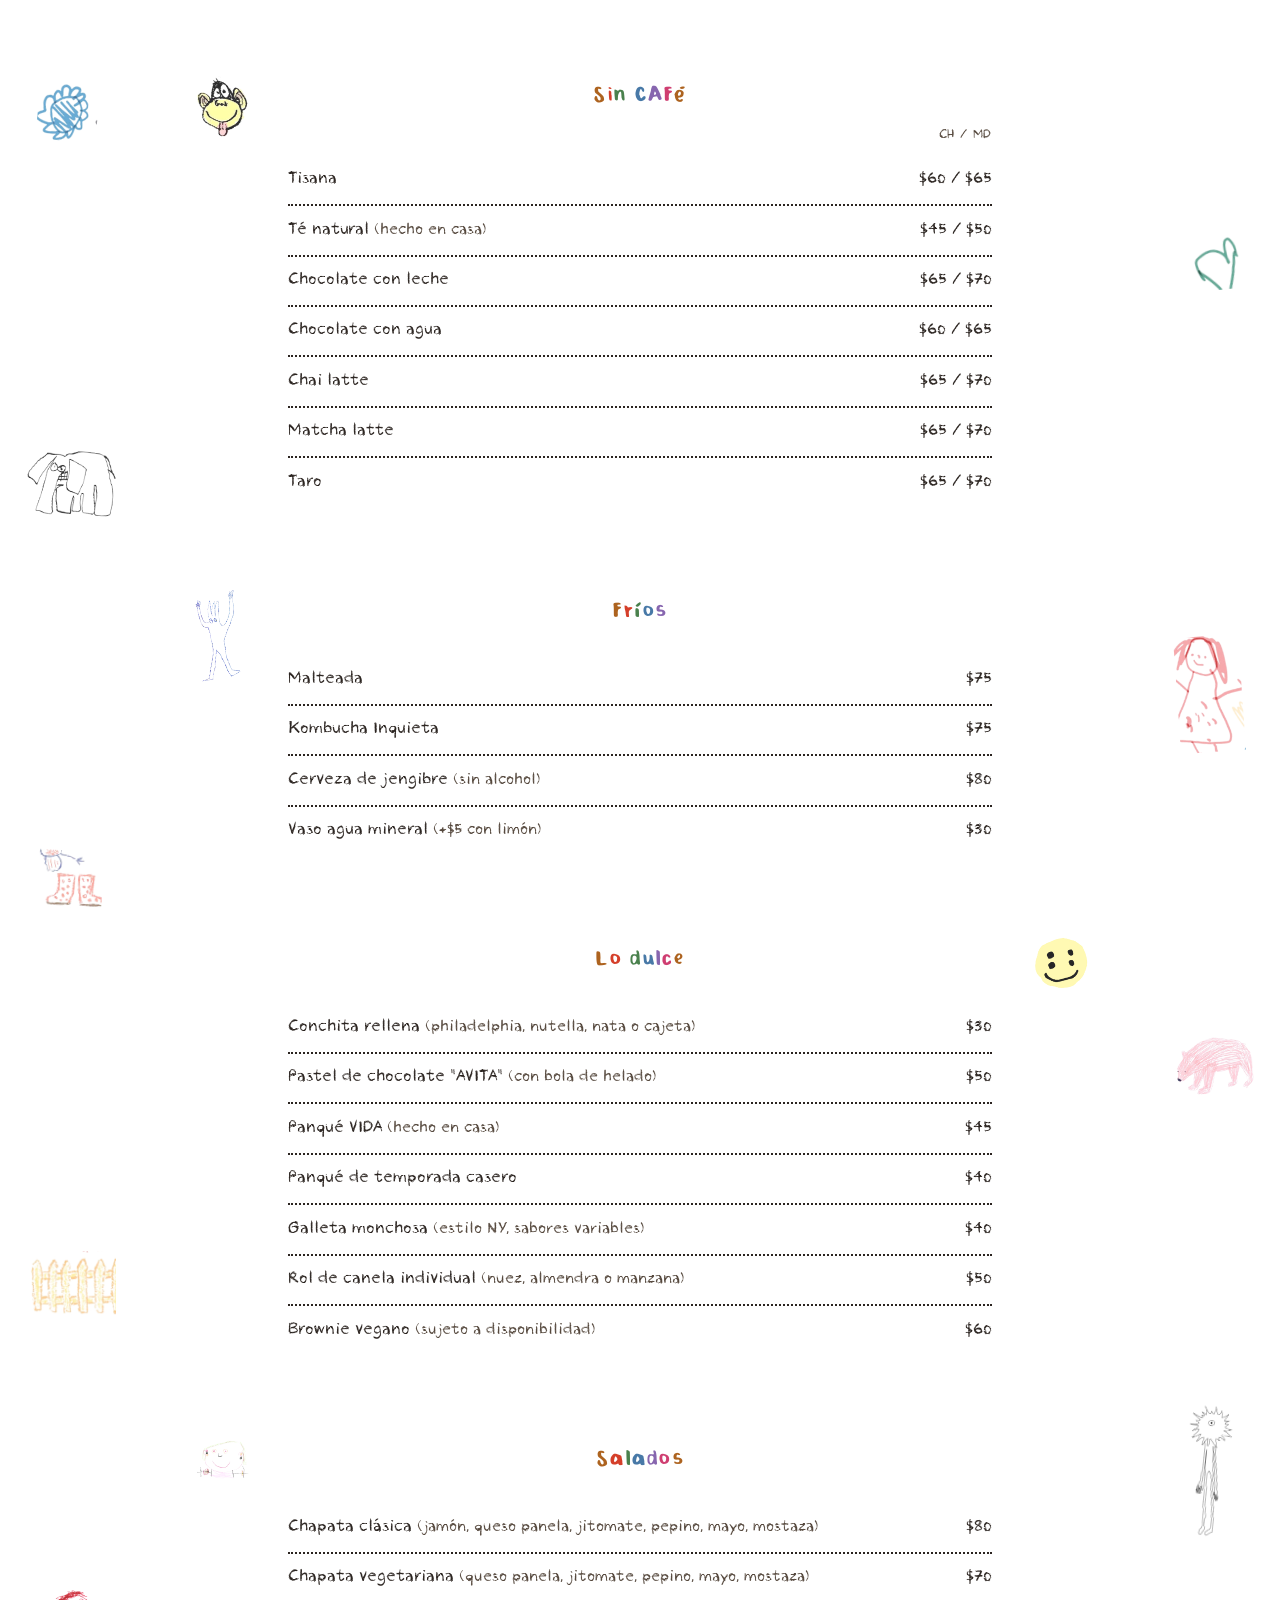
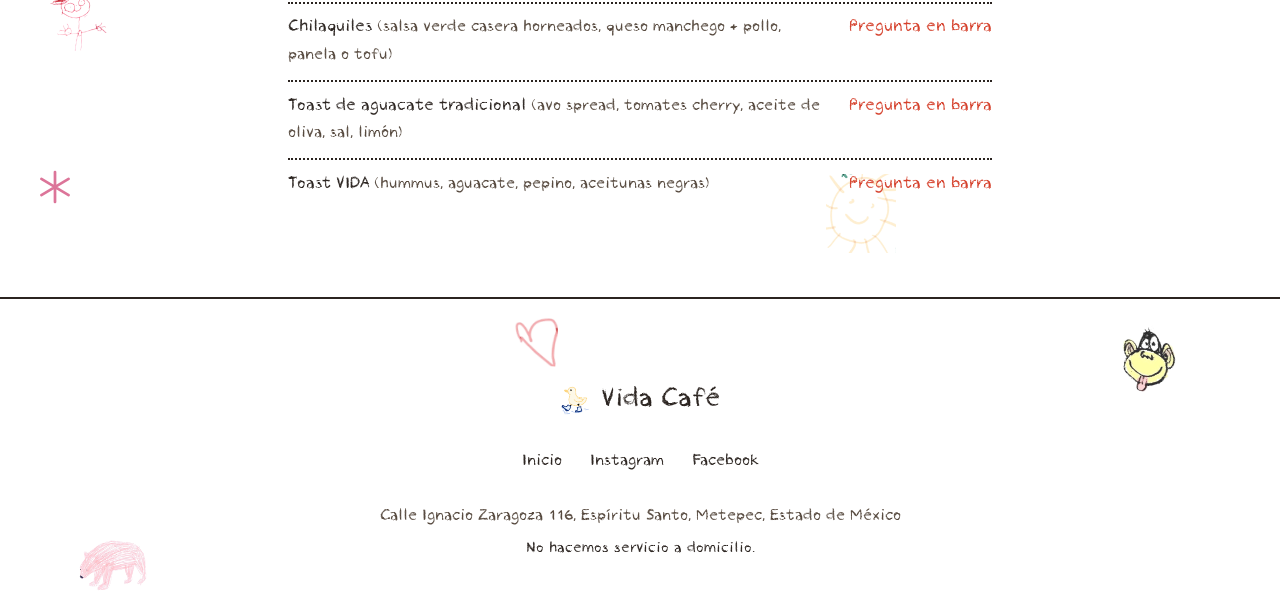
==== commit df466084: "Etiquetas Ch/Md en bebidas, y ajustes al pato de Horario y footer - menu.html: agrega una etiqueta c" ====
--- a/menu.html
+++ b/menu.html
@@ -161,6 +161,7 @@
       <div class="menu-category" id="cafe">
         <img src="images/doodle-mariposa.png" alt="" class="site-doodle" style="top:-6px; right:-70px; width:55px; transform:rotate(6deg);">
         <h2>CAFé</h2>
+        <p class="menu-size-label">Ch / Md</p>
         <ul class="menu-items">
           <li><span class="item-name">Espresso</span><span class="item-price">$40 / —</span></li>
           <li><span class="item-name">Espresso doble</span><span class="item-price">$45 / —</span></li>
@@ -179,6 +180,7 @@
         <img src="images/doodle-pajaro2.png" alt="" class="site-doodle" style="top:-4px; left:-75px; width:60px; transform:rotate(-6deg);">
         <img src="images/header-pato-color.png" alt="" class="site-doodle" style="top:-4px; right:-70px; width:48px; transform:rotate(8deg);">
         <h2>Especiales</h2>
+        <p class="menu-size-label">Ch / Md</p>
         <ul class="menu-items">
           <li><span class="item-name">Dirty chai</span><span class="item-price">$70 / $75</span></li>
           <li><span class="item-name">Dirty matcha</span><span class="item-price">$70 / $75</span></li>
@@ -193,6 +195,7 @@
       <div class="menu-category" id="sin-cafe">
         <img src="images/doodle-changuito.png" alt="" class="site-doodle" style="top:-6px; left:-65px; width:55px; transform:rotate(-8deg);">
         <h2>Sin CAFé</h2>
+        <p class="menu-size-label">Ch / Md</p>
         <ul class="menu-items">
           <li><span class="item-name">Tisana</span><span class="item-price">$60 / $65</span></li>
           <li><span class="item-name">Té natural <em>(hecho en casa)</em></span><span class="item-price">$45 / $50</span></li>
--- a/style.css
+++ b/style.css
@@ -665,6 +665,18 @@
   text-align: center;
   color: var(--color-ink-soft);
   font-size: 1.02rem;
+}
+
+/* Recordatorio chico de Chico/Mediano por categoría — nada más que una
+   etiqueta discreta pegada arriba a la derecha de la lista, para no competir
+   visualmente con los nombres/precios de abajo. */
+.menu-size-label {
+  text-align: right;
+  font-size: 0.8rem;
+  letter-spacing: 0.05em;
+  text-transform: uppercase;
+  color: var(--color-ink-soft);
+  margin: -0.9rem 0 0.6rem;
 }
 
 .menu-items li {
@@ -979,11 +991,11 @@
   .hero-brush { display: none; }
 
   /* El pato de la ficha de Horario se traslapaba con "Ubicación y horario"
-     en móvil. El ajuste anterior (top: -8px) nunca surtía efecto porque el
-     inline style="top:0" del <img> le gana en especificidad a cualquier
-     regla de clase. El fix real es que el <img> ahora sube menos (ver su
-     translateY inline) más este margen extra de aire arriba de las fichas. */
-  .location-grid { margin-top: 0.75rem; }
+     en móvil, y subirlo menos (para dejar aire) le quitaba el efecto de
+     "parado sobre el borde" de la tarjeta. Más simple: en móvil se oculta,
+     igual que el resto de los .site-doodle decorativos; en pantallas más
+     anchas sí hay aire de sobra y se queda caminando sobre la línea. */
+  .location-card .mascot-climb { display: none; }
 }
 
 /* ---------- 15. IMPRESIÓN (menu.html → PDF) ---------- */
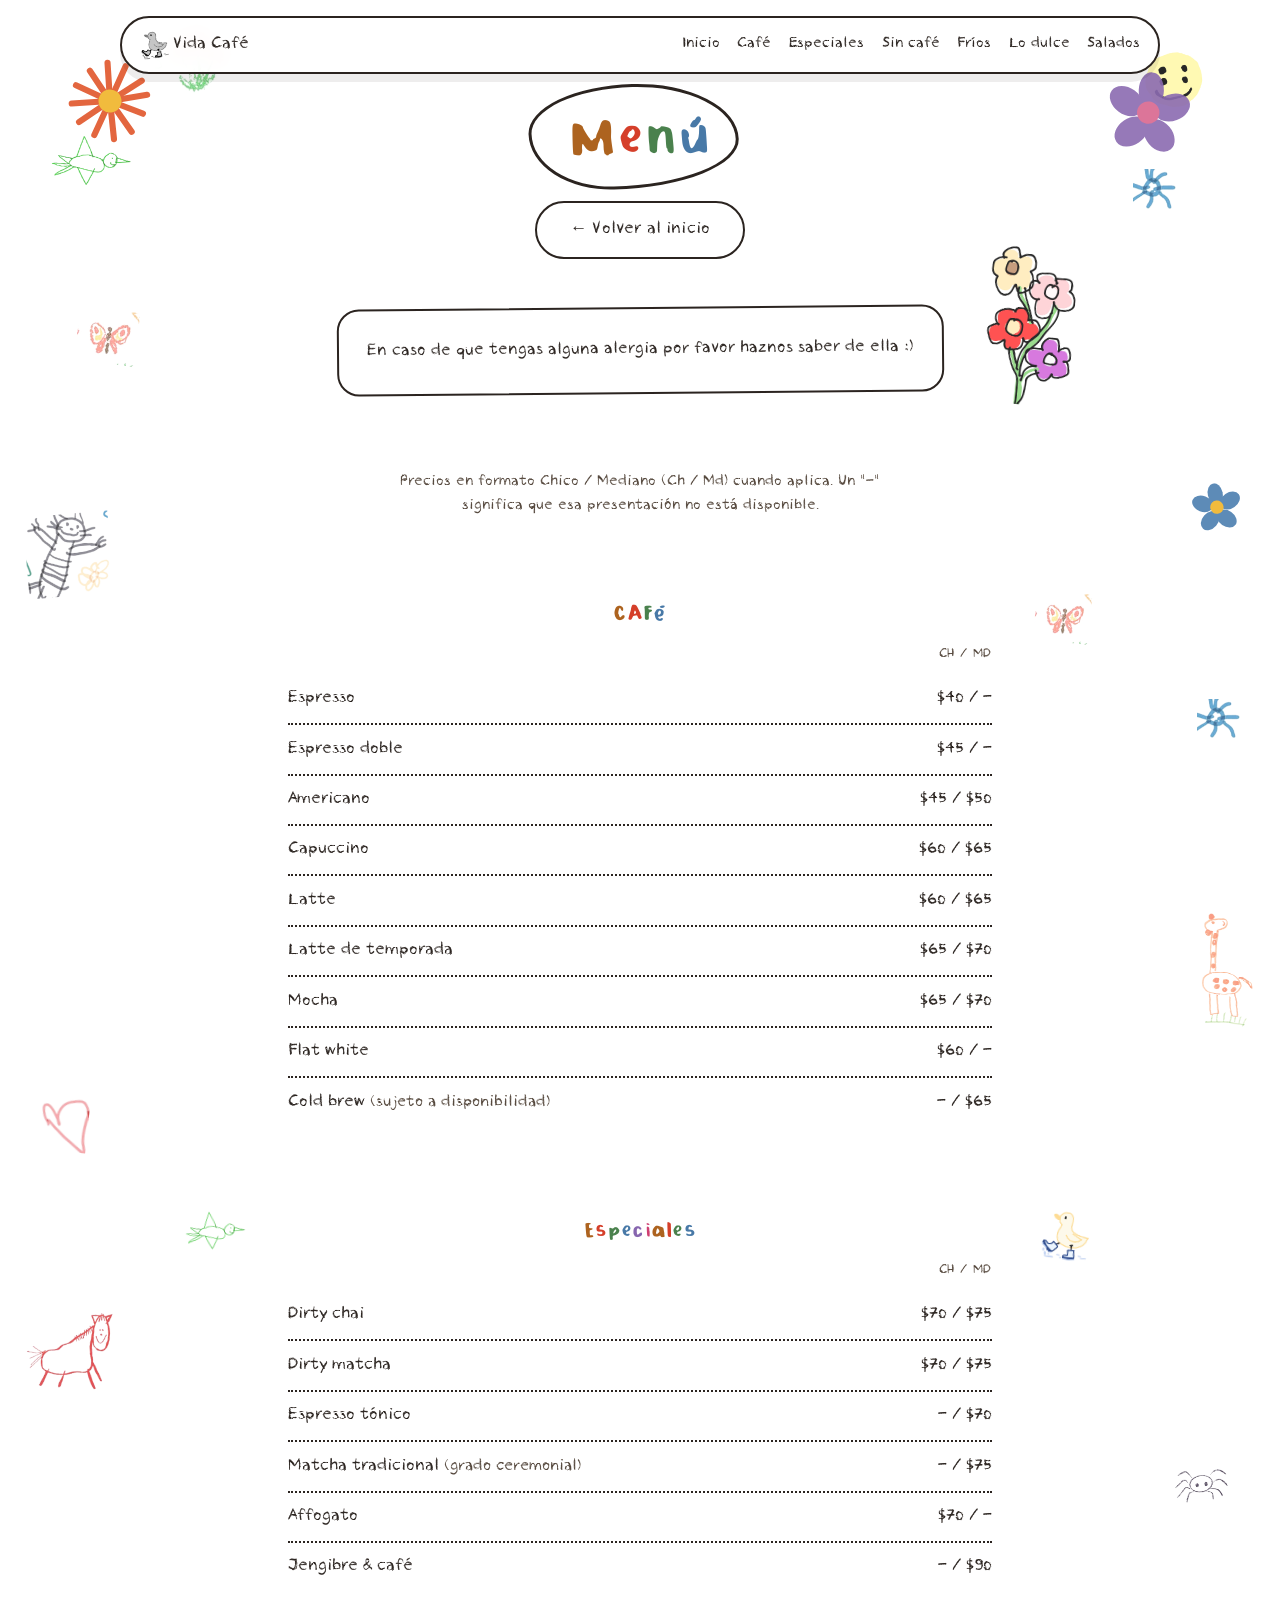
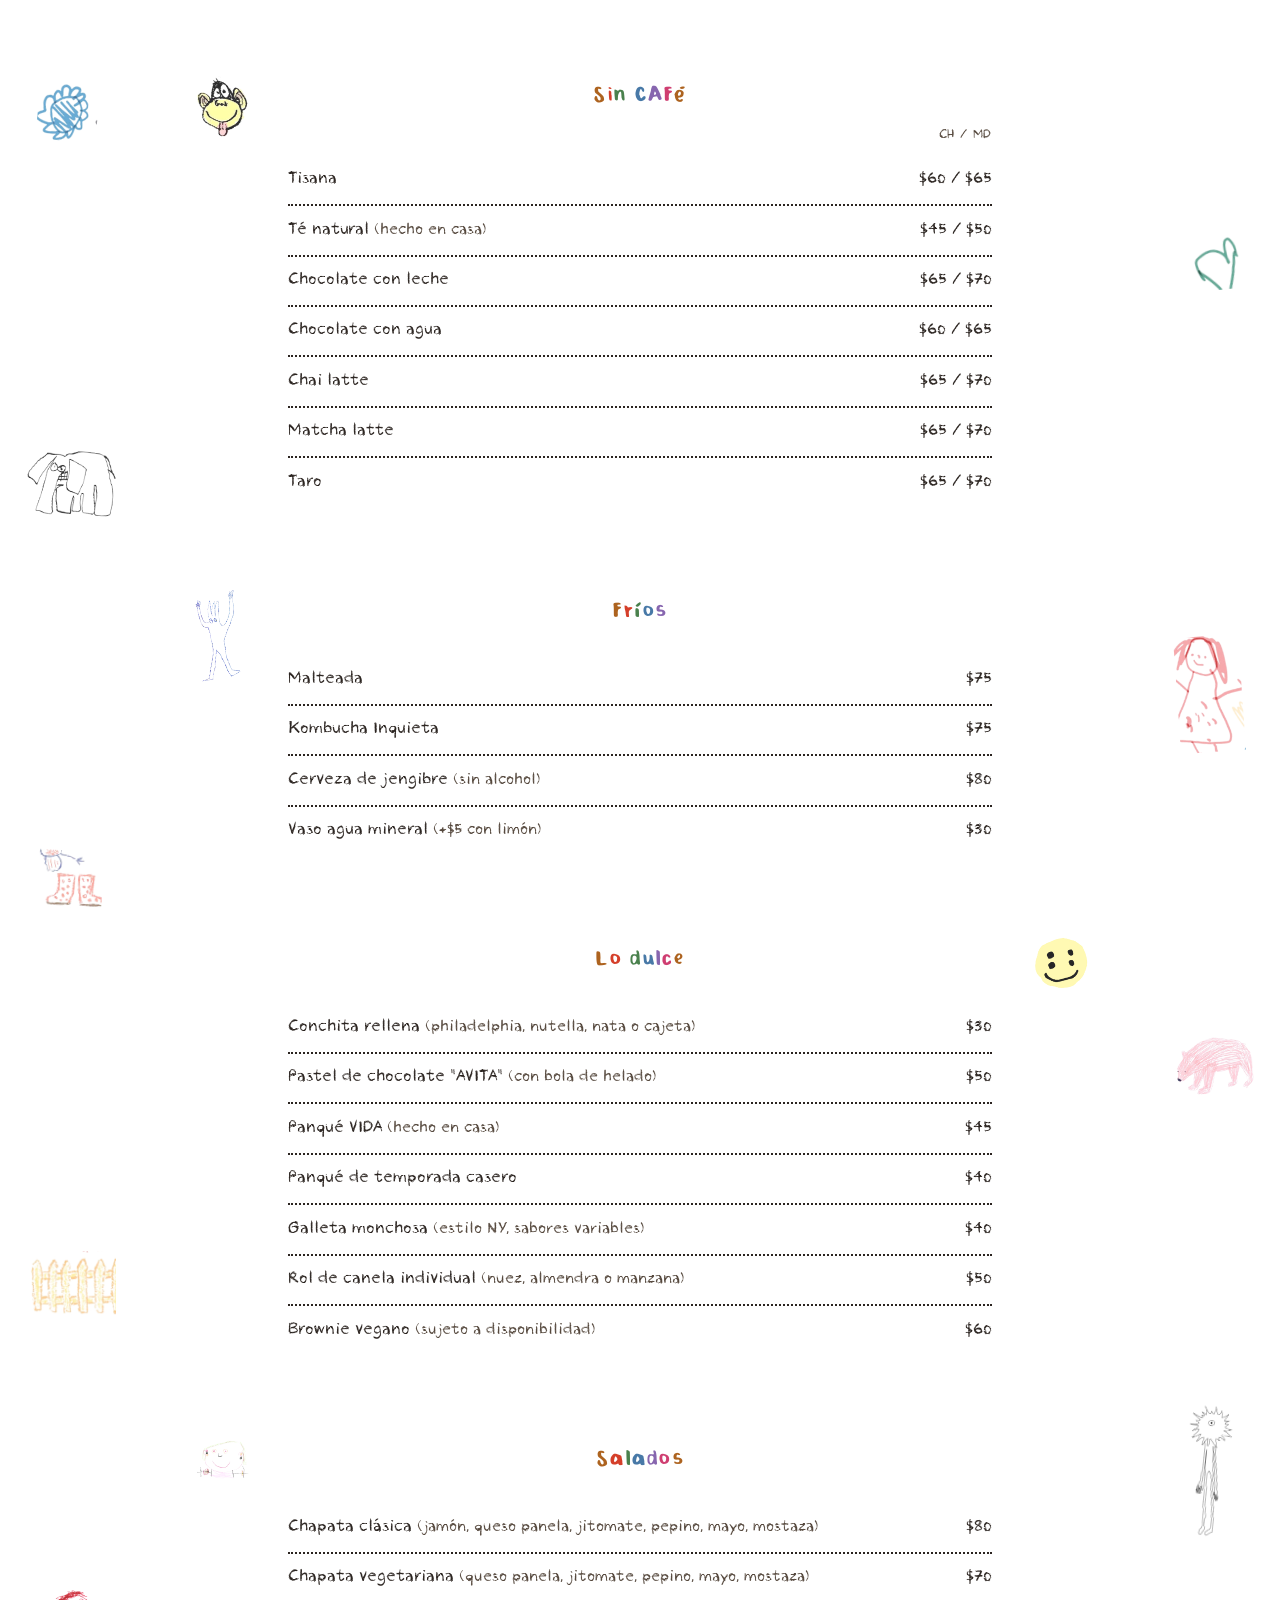
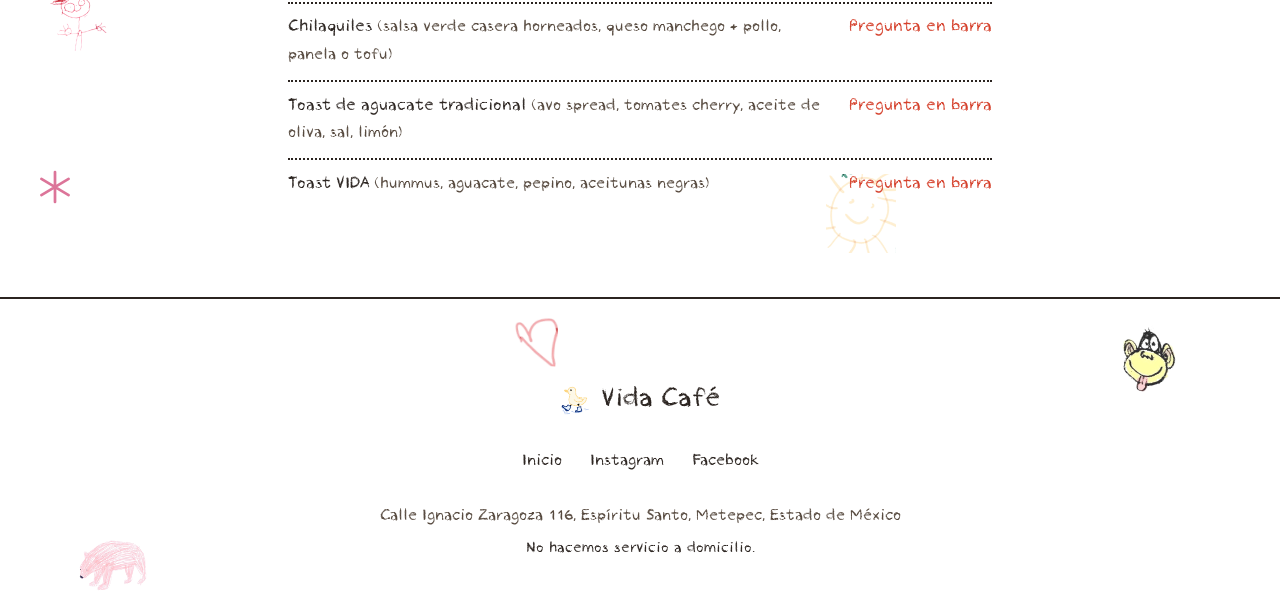
==== commit 531f7f15: "Indicador de scroll en categorías del menú (móvil) y quita redes del header del menú - .categories-n" ====
--- a/menu.html
+++ b/menu.html
@@ -54,16 +54,6 @@
           <li><a href="#dulce">Lo dulce</a></li>
           <li><a href="#salados">Salados</a></li>
         </ul>
-      </nav>
-
-      <nav class="header-social" aria-label="Redes sociales">
-        <a href="https://www.instagram.com/vidacafemetepec/" target="_blank" rel="noopener" aria-label="Instagram">
-          <svg viewBox="0 0 24 24" fill="none" stroke="currentColor" stroke-width="1.8"><rect x="3" y="3" width="18" height="18" rx="5"/><circle cx="12" cy="12" r="4"/><circle cx="17.3" cy="6.7" r="1" fill="currentColor" stroke="none"/></svg>
-        </a>
-        <!-- PENDIENTE: confirmar URL exacta de la página de Facebook "Vida Café" -->
-        <a href="https://www.facebook.com/vidacafemetepec" target="_blank" rel="noopener" aria-label="Facebook">
-          <svg viewBox="0 0 24 24" fill="none" stroke="currentColor" stroke-width="1.8"><circle cx="12" cy="12" r="9"/><path d="M13.8 8.2h-1.3c-.7 0-1.2.5-1.2 1.2v1.6H9.9v2h1.4V17h2v-4h1.4l.2-2h-1.6V9.7c0-.3.2-.5.5-.5h1.1V8.2z" fill="currentColor" stroke="none"/></svg>
-        </a>
       </nav>
 
       <button type="button" class="nav-toggle categories-toggle" id="nav-toggle" aria-label="Abrir menú de navegación" aria-expanded="false" aria-controls="main-nav">
--- a/style.css
+++ b/style.css
@@ -954,6 +954,22 @@
     transform: none;
     flex: 1 1 auto;
     min-width: 0;
+    /* Esta barra es la única pista de que las categorías se deslizan
+       horizontalmente — .main-nav trae scrollbar-width:none de base, así
+       que aquí se vuelve a mostrar, angosta y discreta. */
+    scrollbar-width: thin;
+    scrollbar-color: rgba(43, 36, 32, 0.35) transparent;
+  }
+  .categories-nav::-webkit-scrollbar {
+    display: block;
+    height: 3px;
+  }
+  .categories-nav::-webkit-scrollbar-track {
+    background: transparent;
+  }
+  .categories-nav::-webkit-scrollbar-thumb {
+    background: rgba(43, 36, 32, 0.35);
+    border-radius: 999px;
   }
 
   .categories-nav ul {
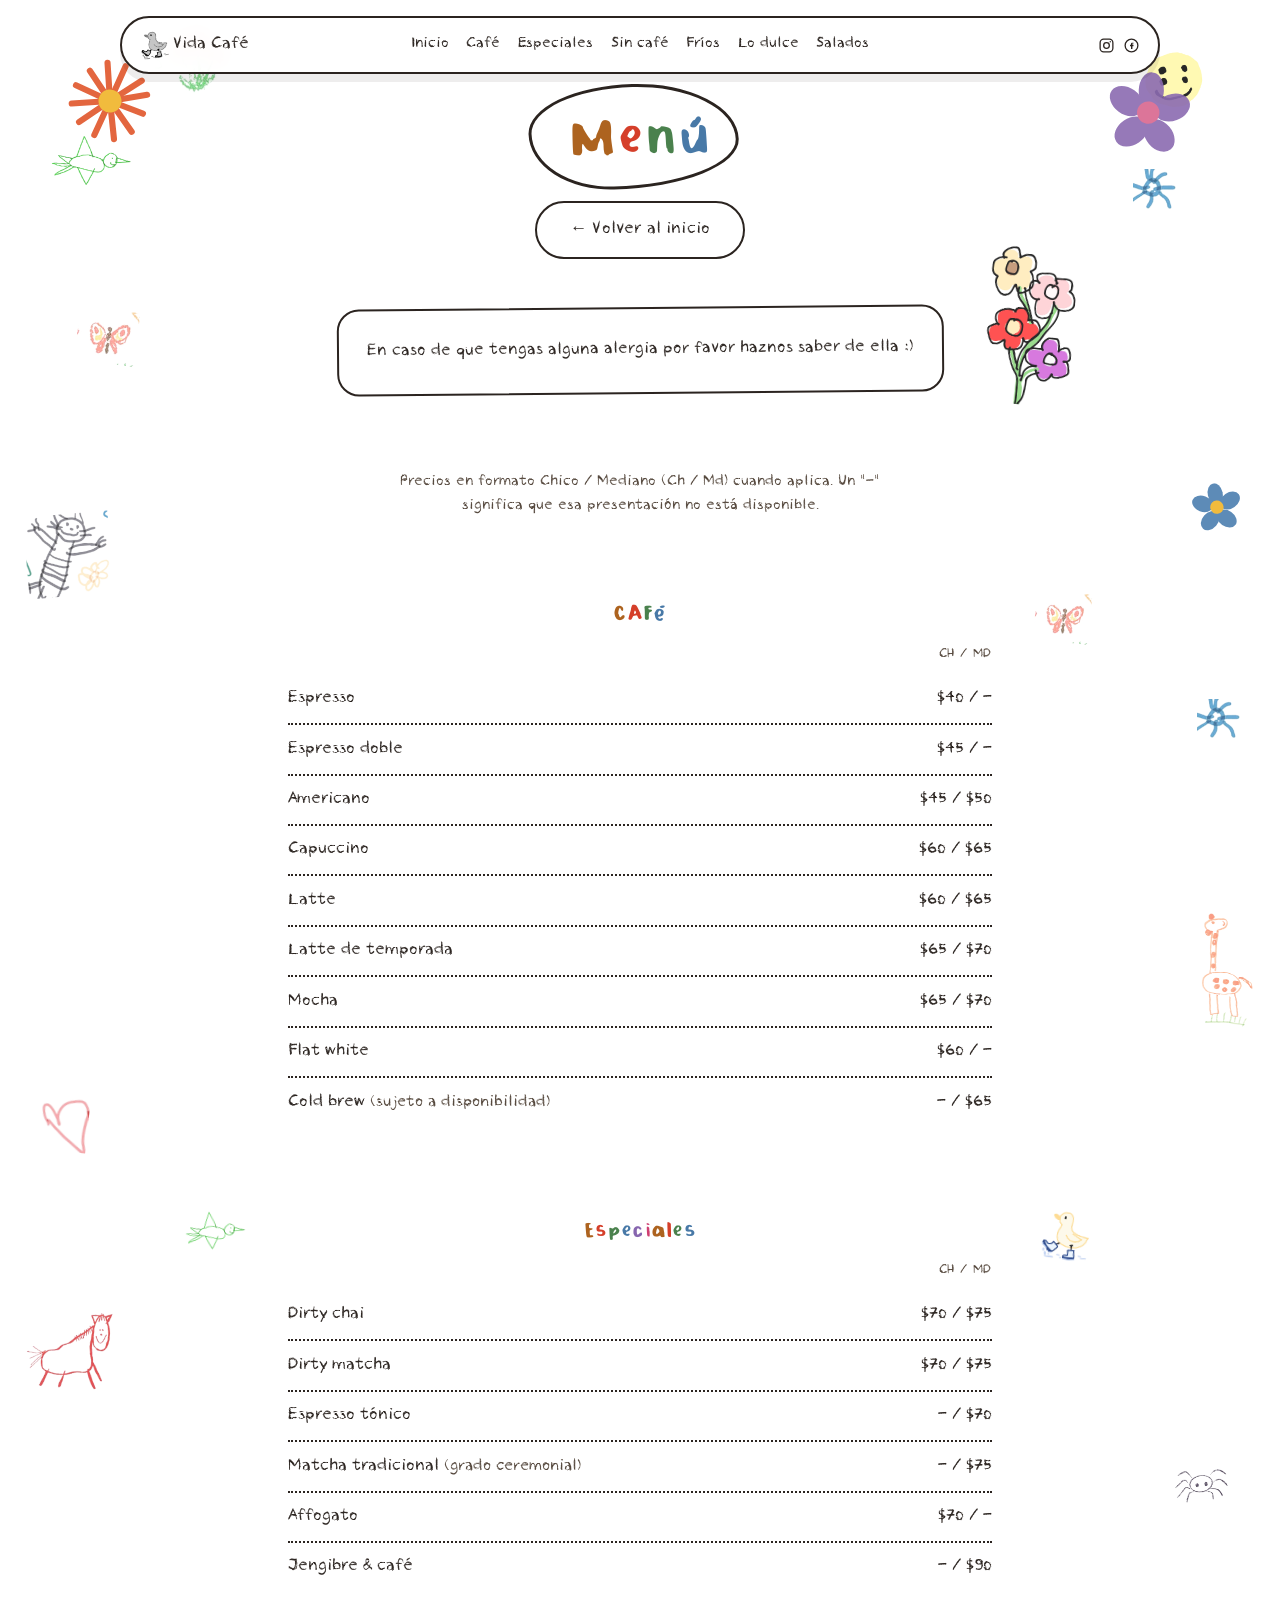
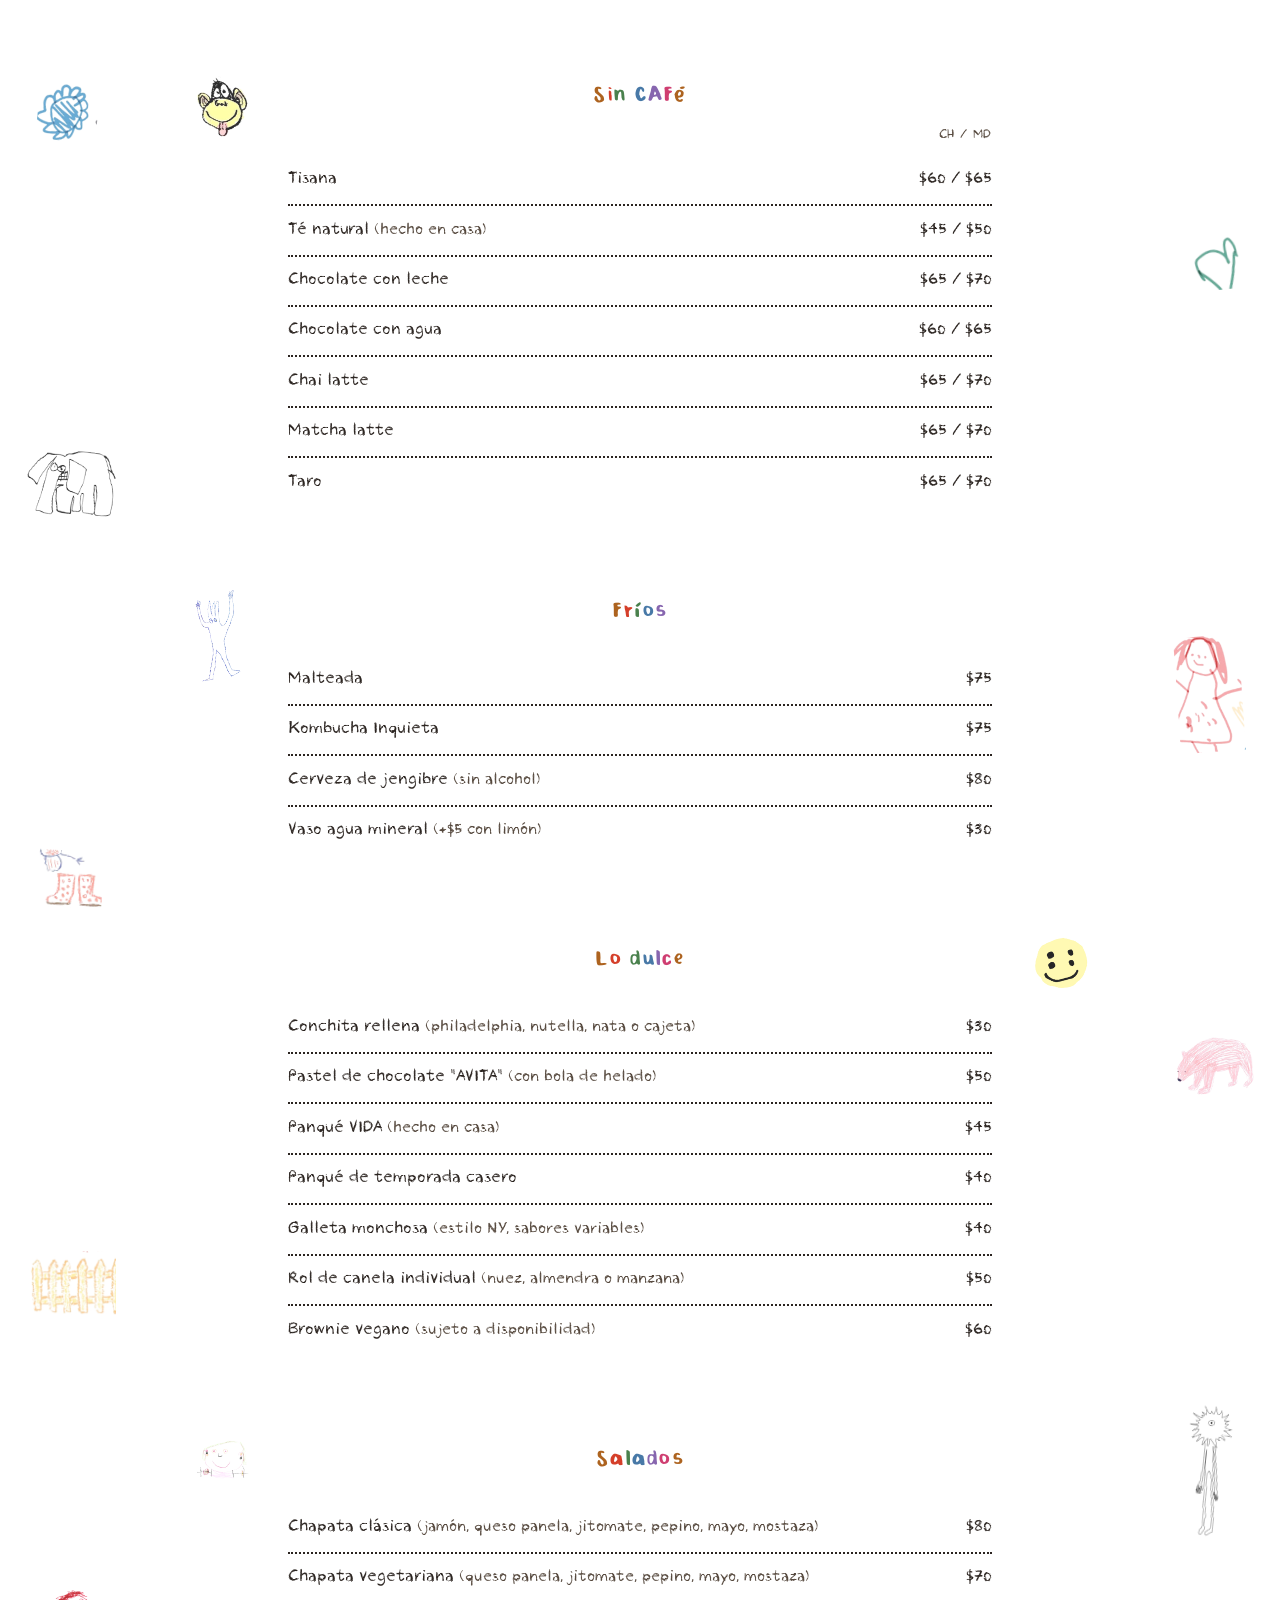
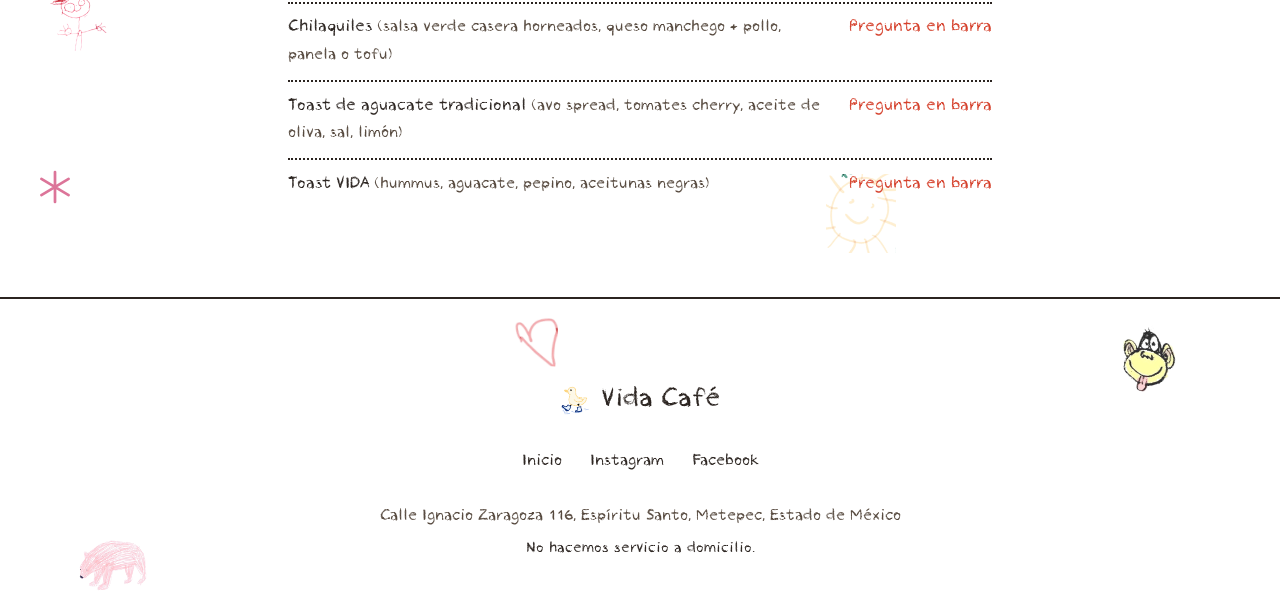
==== commit df0c797c: "Regresa redes al header del menú, solo en escritorio - Se vuelven a agregar los íconos de Instagram/" ====
--- a/menu.html
+++ b/menu.html
@@ -54,6 +54,16 @@
           <li><a href="#dulce">Lo dulce</a></li>
           <li><a href="#salados">Salados</a></li>
         </ul>
+      </nav>
+
+      <nav class="header-social" aria-label="Redes sociales">
+        <a href="https://www.instagram.com/vidacafemetepec/" target="_blank" rel="noopener" aria-label="Instagram">
+          <svg viewBox="0 0 24 24" fill="none" stroke="currentColor" stroke-width="1.8"><rect x="3" y="3" width="18" height="18" rx="5"/><circle cx="12" cy="12" r="4"/><circle cx="17.3" cy="6.7" r="1" fill="currentColor" stroke="none"/></svg>
+        </a>
+        <!-- PENDIENTE: confirmar URL exacta de la página de Facebook "Vida Café" -->
+        <a href="https://www.facebook.com/vidacafemetepec" target="_blank" rel="noopener" aria-label="Facebook">
+          <svg viewBox="0 0 24 24" fill="none" stroke="currentColor" stroke-width="1.8"><circle cx="12" cy="12" r="9"/><path d="M13.8 8.2h-1.3c-.7 0-1.2.5-1.2 1.2v1.6H9.9v2h1.4V17h2v-4h1.4l.2-2h-1.6V9.7c0-.3.2-.5.5-.5h1.1V8.2z" fill="currentColor" stroke="none"/></svg>
+        </a>
       </nav>
 
       <button type="button" class="nav-toggle categories-toggle" id="nav-toggle" aria-label="Abrir menú de navegación" aria-expanded="false" aria-controls="main-nav">
--- a/style.css
+++ b/style.css
@@ -261,6 +261,7 @@
 }
 
 .header-inner {
+  position: relative;
   max-width: none;
   padding: 0 1.1rem;
   height: var(--header-height);
@@ -268,6 +269,17 @@
   align-items: center;
   justify-content: space-between;
   gap: 1.1rem;
+}
+
+/* menu.html: sin los íconos de redes, el nav de categorías quedaba pegado
+   a la derecha (justify-content:space-between con solo 2 hijos). Se centra
+   de verdad en el header, independiente del ancho del logo — solo en
+   escritorio, en móvil la regla de la media query de abajo lo regresa a
+   position:static. */
+.categories-nav {
+  position: absolute;
+  left: 50%;
+  transform: translateX(-50%);
 }
 
 .logo {
@@ -781,6 +793,27 @@
   display: block;
 }
 
+.location-map-load {
+  display: flex;
+  flex-direction: column;
+  align-items: center;
+  justify-content: center;
+  gap: 0.6rem;
+  width: 100%;
+  height: 380px;
+  margin: 0;
+  padding: 0;
+  background: var(--color-panel);
+  border: none;
+  cursor: pointer;
+  font-family: var(--font-body);
+  font-size: 1.1rem;
+  color: var(--color-ink);
+  transition: background var(--transition);
+}
+.location-map-load:hover { background: var(--color-hover); }
+.location-map-load svg { width: 42px; height: 42px; }
+
 /* ---------- 12. CONTACTO ---------- */
 .contacto {
   padding: var(--space-2xl) var(--space-md);
@@ -890,6 +923,12 @@
      hamburguesa (a su izquierda) — más chicas para que quepan. */
   .header-social { margin-left: auto; gap: 0.5rem; margin-right: 0.6rem; }
   .header-social svg { width: 15px; height: 15px; }
+
+  /* En menu.html las redes solo se muestran en escritorio — en móvil ya
+     hay poco espacio junto a la barra de categorías deslizable y estorban.
+     El selector solo alcanza a esta página: .categories-nav no existe en
+     el header de index.html. */
+  .categories-nav ~ .header-social { display: none; }
 
   .nav-toggle { display: flex; }
 
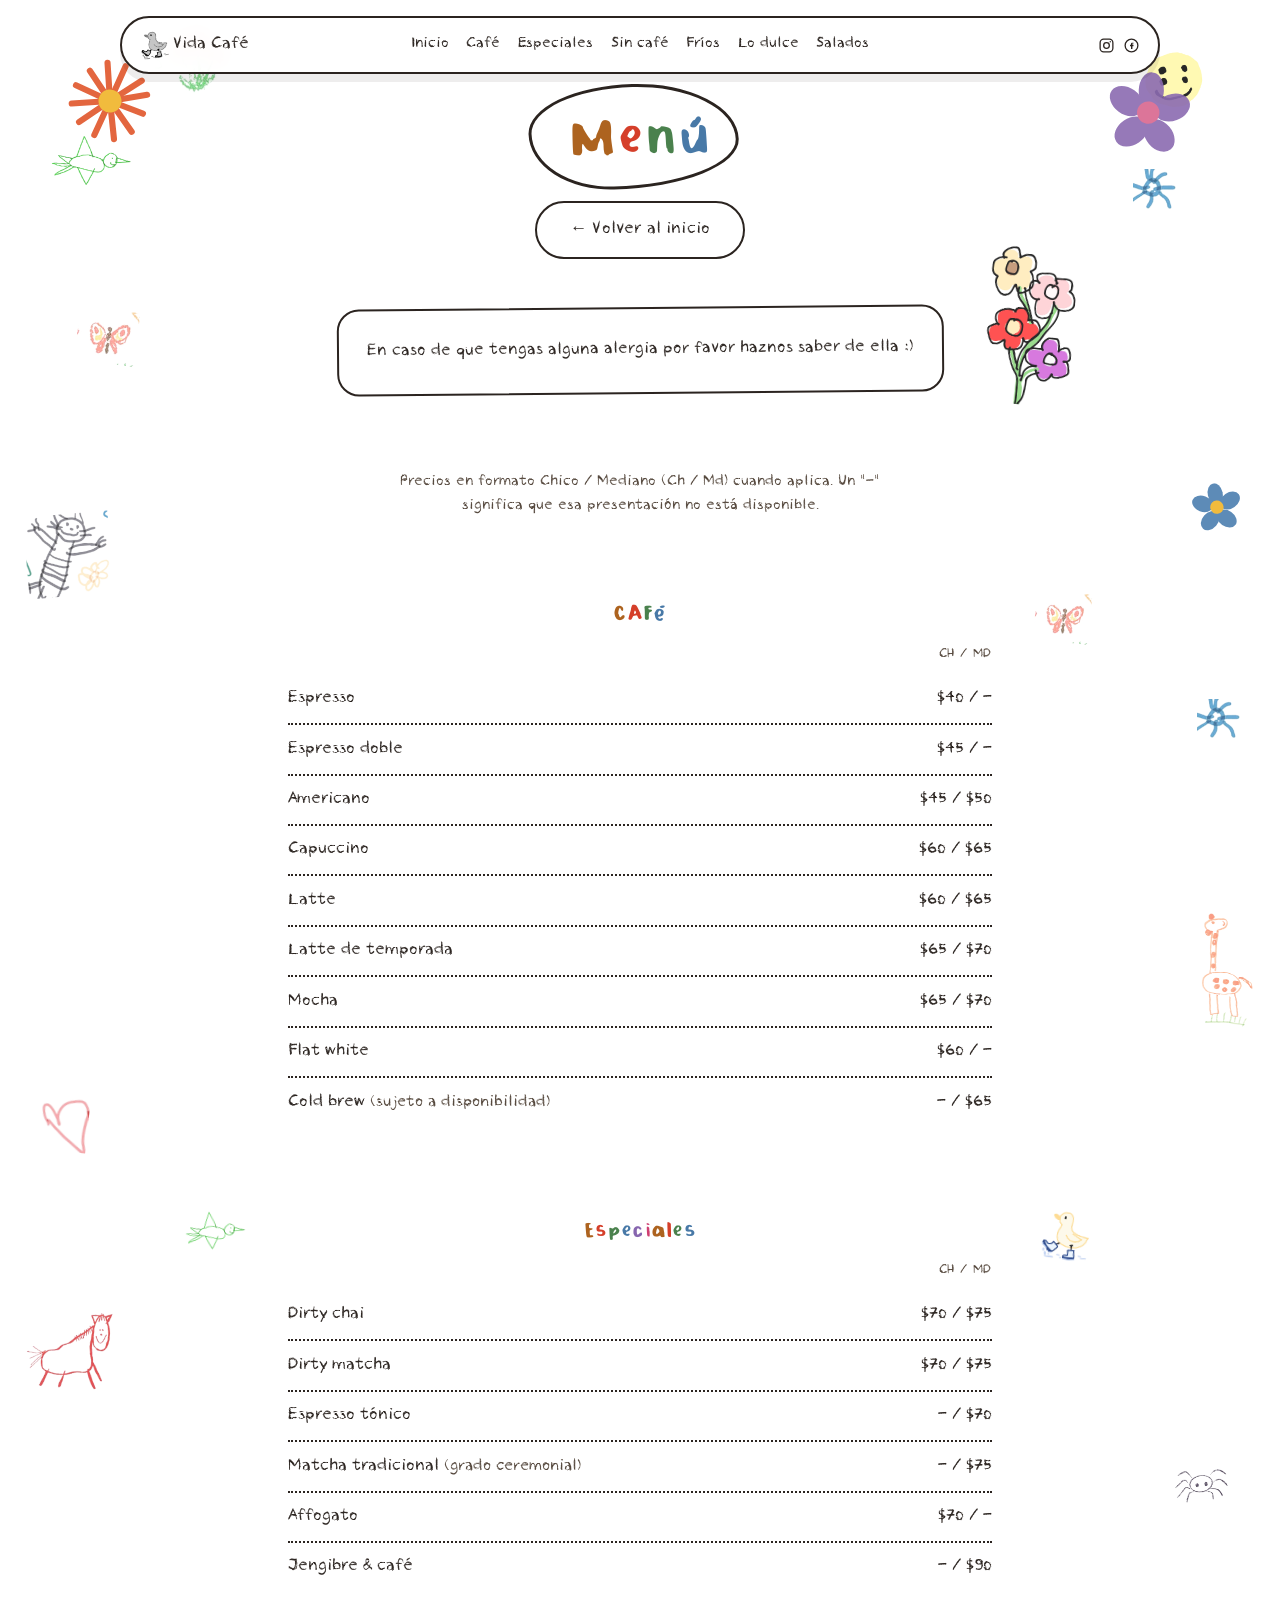
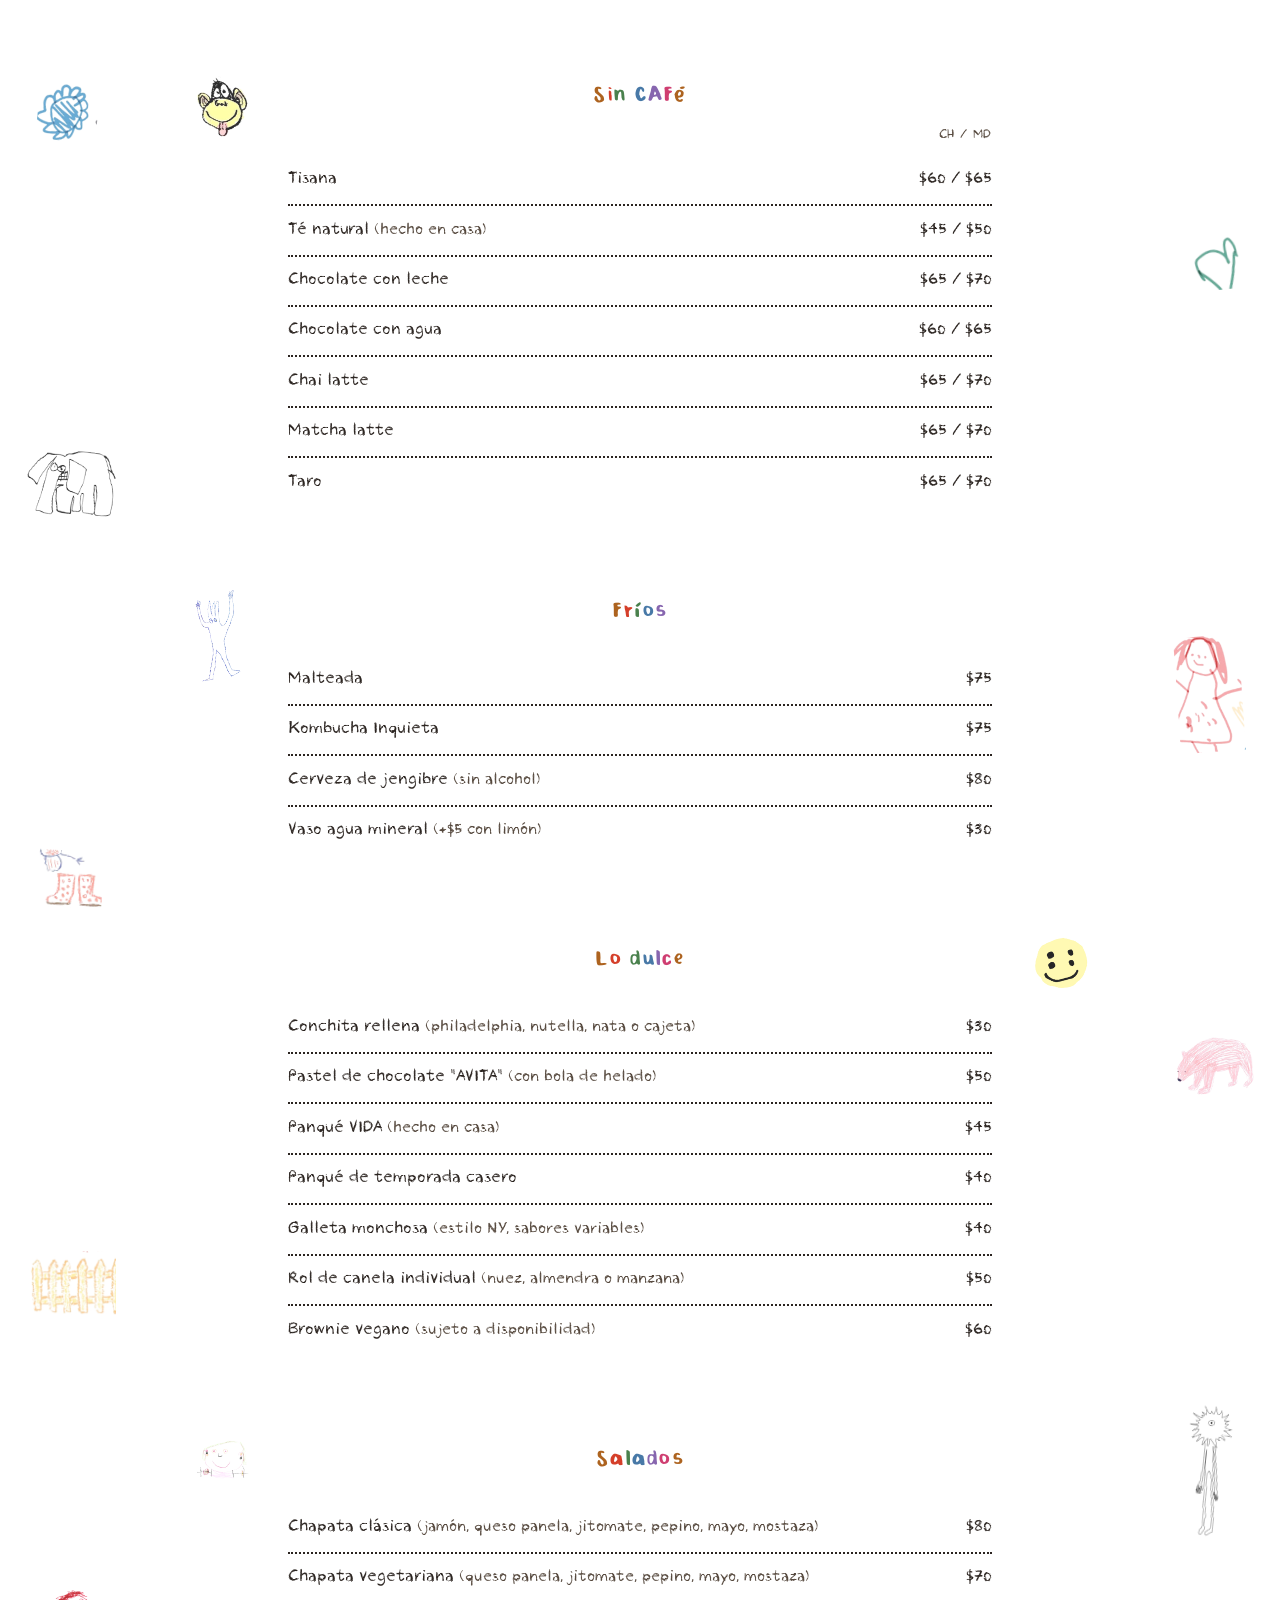
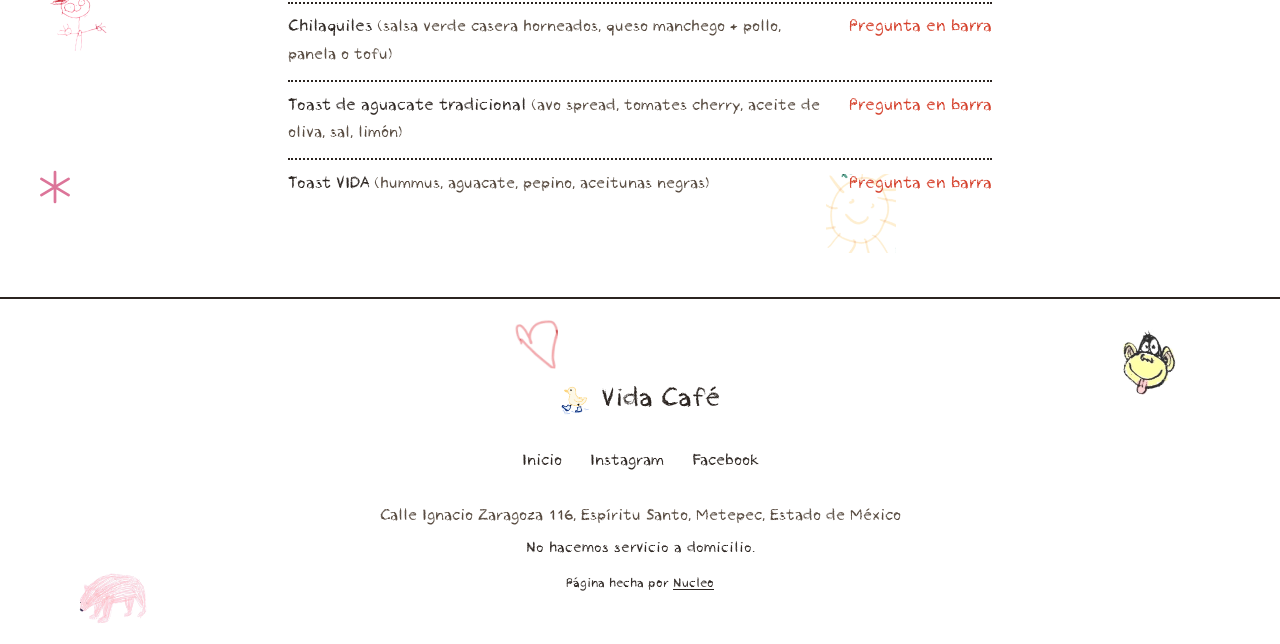
==== commit b1229fb2: "Agrega crédito 'Página hecha por Nucleo' en el pie Co-Authored-By: Claude Sonnet 5.5 <noreply@anthro" ====
--- a/menu.html
+++ b/menu.html
@@ -274,6 +274,7 @@
       </nav>
       <p class="footer-address">Calle Ignacio Zaragoza 116, Espíritu Santo, Metepec, Estado de México</p>
       <p class="footer-no-delivery">No hacemos servicio a domicilio.</p>
+      <p class="footer-credito">Página hecha por <a href="https://nucleoia.com.mx" target="_blank" rel="noopener">Nucleo</a></p>
     </div>
   </footer>
 
--- a/style.css
+++ b/style.css
@@ -1071,3 +1071,8 @@
   .menu-items li { border-bottom-color: rgba(0,0,0,0.15); }
   .item-name { color: #111; }
 }
+
+/* Crédito de Nucleo: obligatorio en todo sitio (demo o vendido); solo se quita si Luis lo indica para ese cliente. */
+.footer-credito { font-size: 0.8rem; margin-top: 0.5rem; }
+.footer-credito a { color: inherit; text-decoration: underline; text-underline-offset: 2px; }
+.footer-credito a:hover { opacity: 0.8; }
